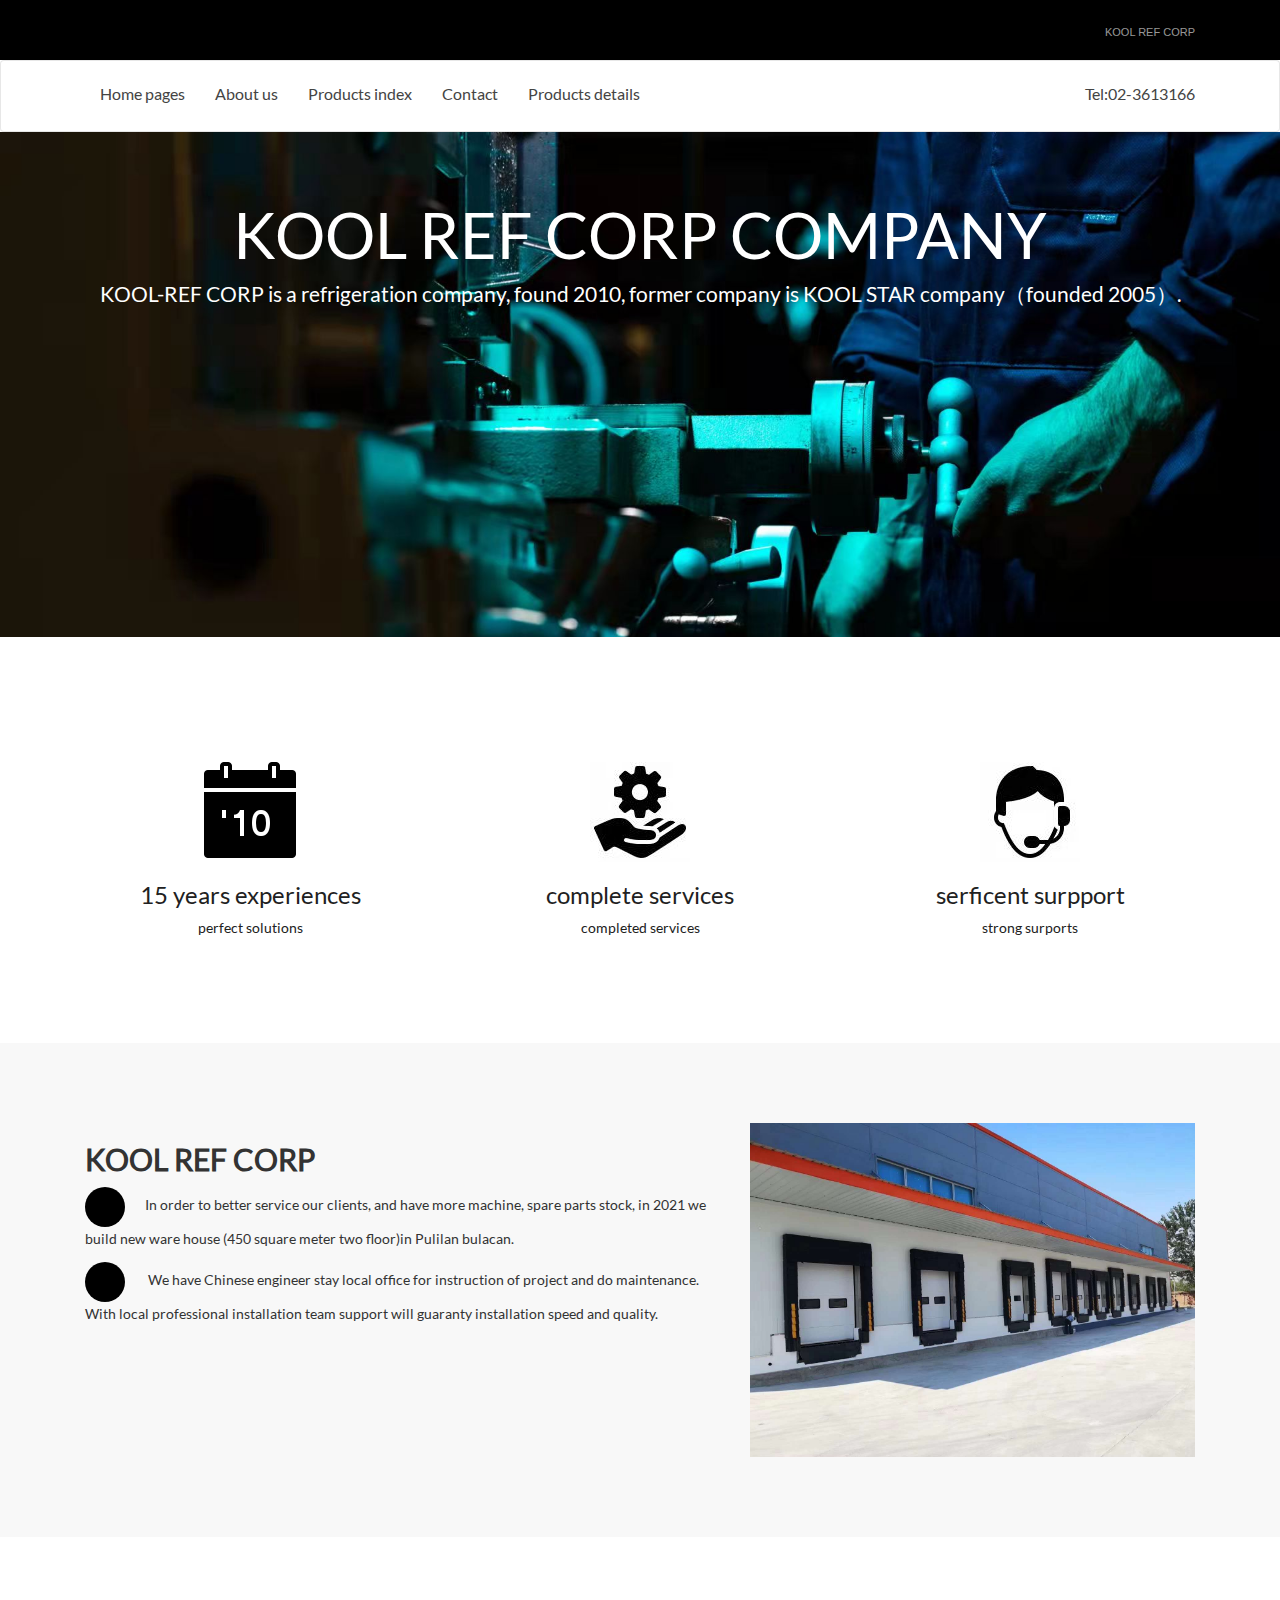
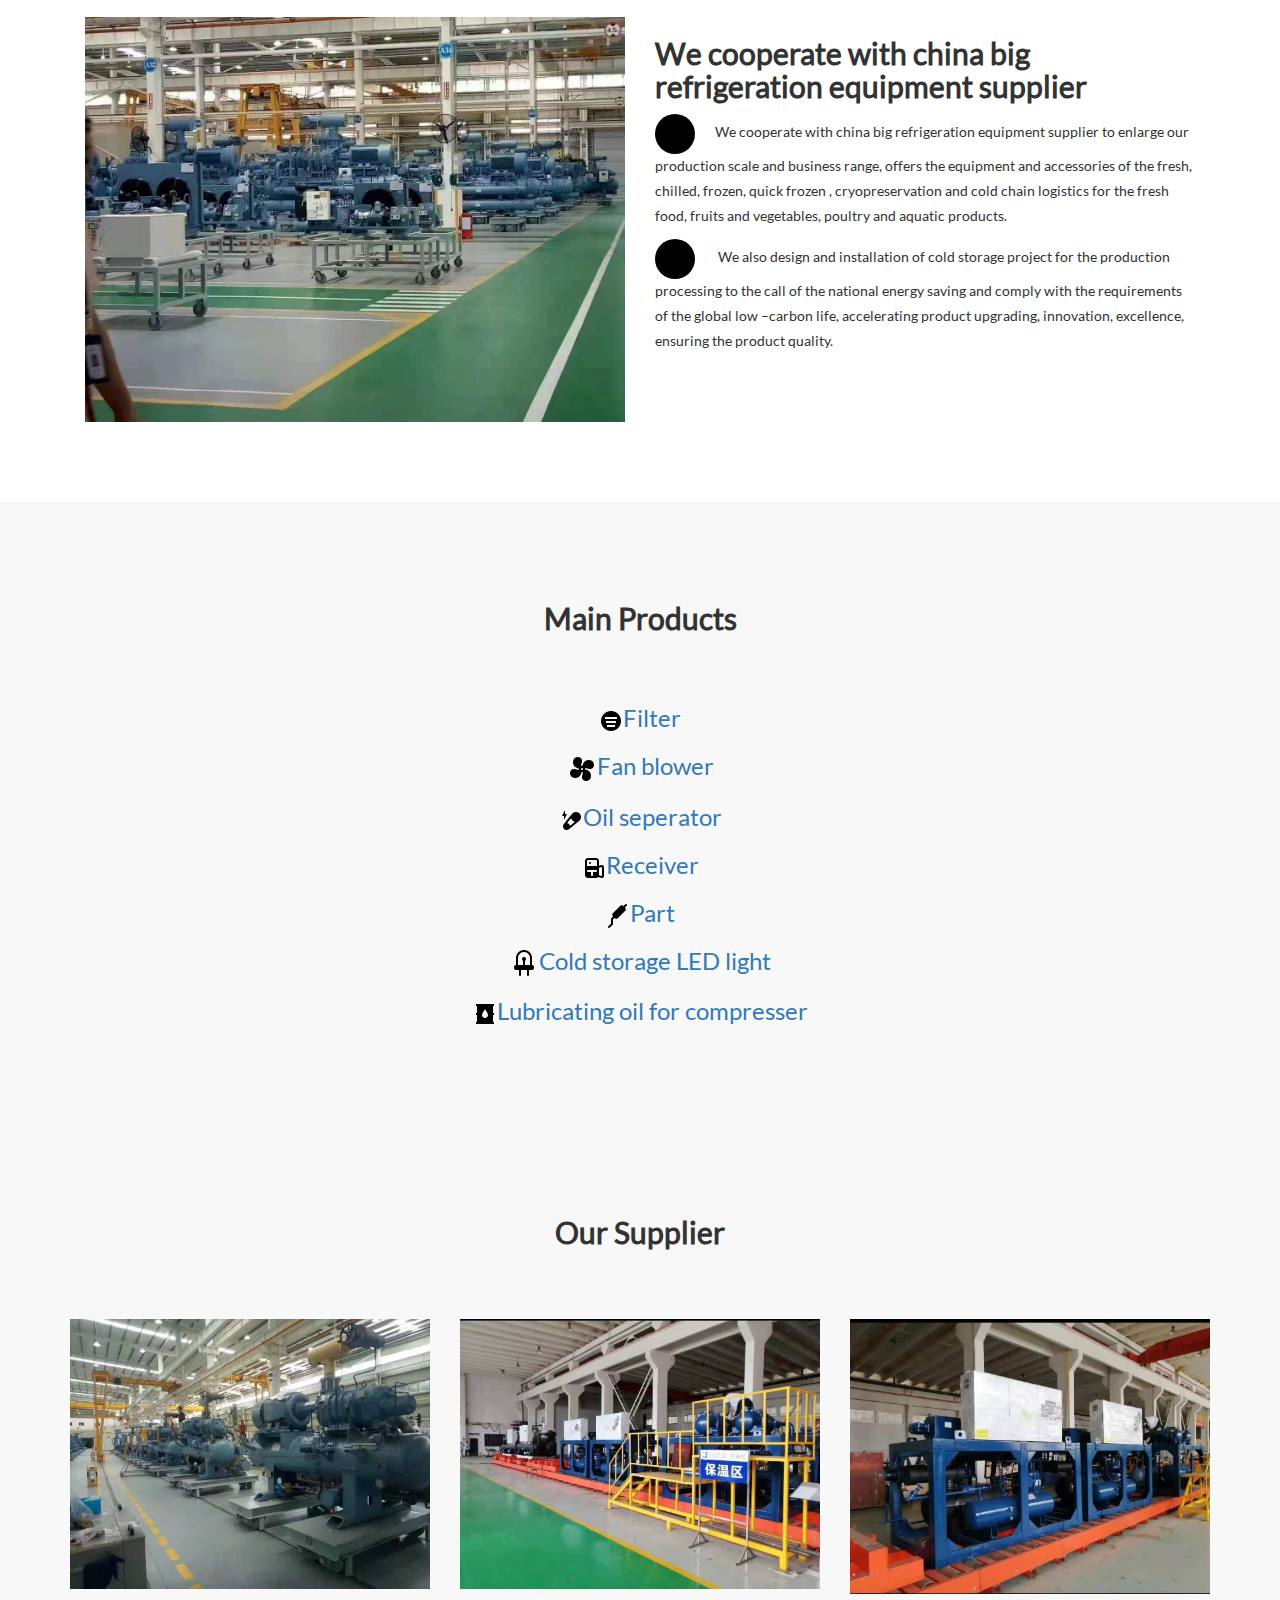
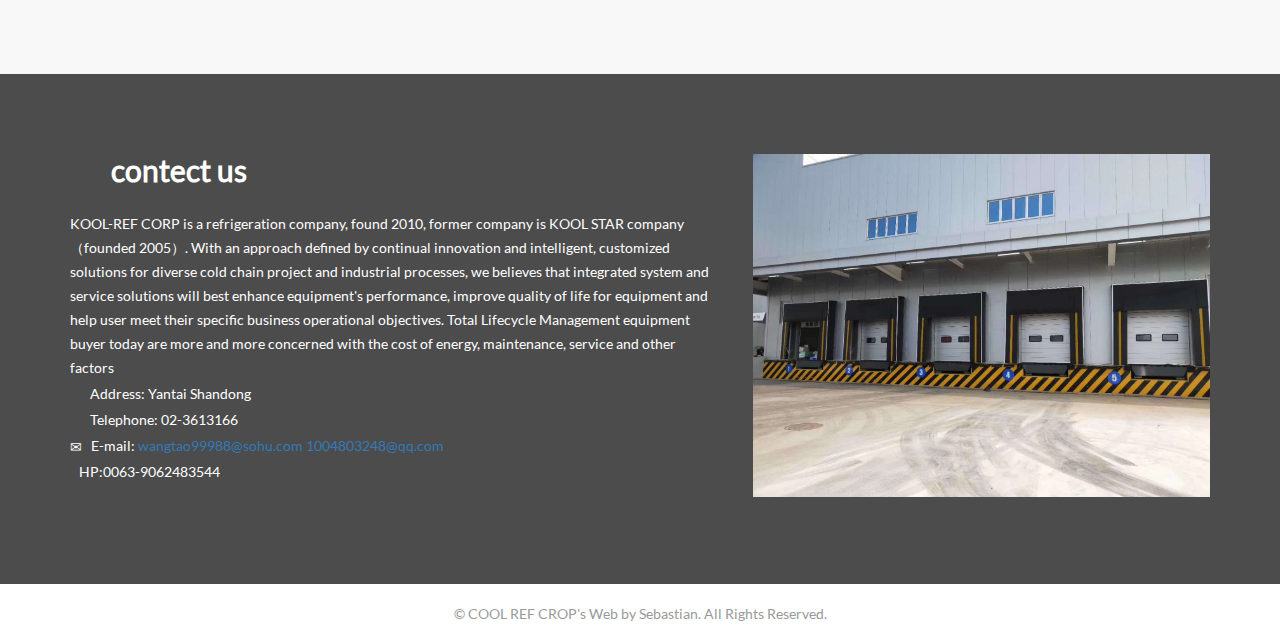
==== index.html @ 2288dbc2 ""202204062127"" ====
<!DOCTYPE html>
<html lang="zh">

<head>
    <title>KOOL REF CORP</title>
    <meta name="keywords" content="KOOL REF CORP" />
    <meta name="description" content="KOOL REF CORP" />
    <meta http-equiv="content-language" content="en">
    <meta http-equiv="Content-Type" content="text/html;charset=UTF-8" />
    <meta name="viewport" content="width=device-width, initial-scale=1">
    <link rel="stylesheet" href="css/bootstrap.min.css" />
    <link rel="stylesheet" href="css/bootstrap-xinqi.css" />
    <link rel="stylesheet" href="css/animate.css" />
    <!-- <link href="css/memenu.css" rel="stylesheet" type="text/css" media="all" /> -->
    <!-- <link href="css/bootstrap.css" rel="stylesheet" type="text/css" media="all" /> -->
    <link href="css/style.css" rel="stylesheet" type="text/css" media="all" />
</head>

<body>
    <!--top-header-->
    <div class="top-header">
        <div class="container">
            <div class="top-header-main">
                <div class="col-md-6 top-header-left">
                    <!-- <div class="drop">
						<div class="box">
							<select tabindex="4" class="dropdown drop">
								<option value="" class="label">Dollar :</option>
								<option value="1">Dollar</option>
								<option value="2">Euro</option>
							</select>
						</div>
						<div class="box1">
							<select tabindex="4" class="dropdown">
								<option value="" class="label">English :</option>
								<option value="1">English</option>
								<option value="2">French</option>
								<option value="3">German</option>
							</select>
						</div>
						<div class="clearfix"></div>
					</div> -->
                </div>
                <div class="col-md-6 top-header-left">
                    <div class="cart box_1">
                        <!-- <a href="checkout.html">
							<div class="total">
								<span class="simpleCart_total"></span>
							</div>
							<img src="images/cart-1.png" alt="" />
						</a> -->
                        <h4><a class="simpleCart_empty">KOOL REF CORP</a></h4>
                        <div class="clearfix"> </div>
                    </div>
                </div>
                <div class="clearfix"></div>
            </div>
        </div>
    </div>
    <!--top-header-->
    <!--导航-->
    <nav class="navbar navbar-default">
        <div class="container">
            <div class="navbar-header">
                <!-- <button class="navbar-toggle" data-toggle="collapse" data-target=".navbar-collapse">
                    <span class="icon-bar"></span>
                    <span class="icon-bar"></span>
                    <span class="icon-bar"></span>
                </button> -->
                <!-- <a href="" class="navbar-brand"><img alt="PC Partner Logo" width="200" height="70"
                        src="images/xqb-logo.png" style="margin-right:20px;"></a> -->
            </div>
            <!--导航-->
            <div class="navbar-collapse collapse">
                <ul class="nav navbar-nav">
                    <li><a href="#home">Home pages</a></li>
                    <li><a href="#html5">About us</a></li>
                    <li><a href="#course">Products index</a></li>
                    <li><a href="#contact">Contact</a></li>
                    <li><a href="products.html">Products details</a></li>
                </ul>
                <ul class="nav navbar-nav navbar-right">
                    <li><a href="javascript:;">Tel:02-3613166</a></li>
                </ul>
            </div>
            <!--导航-->
        </div>
    </nav>
    <!--导航-->

    <!--home-->
    <section id="home">
        <div class="jumbotron banner wow fadeInRight">
            <div class="container">
                <h1>KOOL REF CORP COMPANY</h1>
                <p>
                    KOOL-REF CORP is a refrigeration company, found 2010, former company is KOOL STAR company（founded
                    2005）.
                </p>
            </div>
        </div>
    </section>
    <!--home-->

    <!--bbs-->
    <section id="bbs">
        <div class="container">
            <div class="row wow fadeInUp" data-wow-duration="0.5s">
                <div class="col-md-4">
                    <a href="javascript:;">
                        <img src="images/1icon100.png" class="img-responsive" alt="" />
                        <h3>15 years experiences</h3>
                        <p>perfect solutions</p>
                    </a>
                </div>
                <div class="col-md-4">
                    <a href="javascript:;">
                        <img src="images/2icon100.jpg" class="img-responsive" alt="" />
                        <h3>complete services</h3>
                        <p>completed services</p>
                    </a>
                </div>
                <div class="col-md-4">
                    <a href="javascript:;">
                        <img src="images/3icon100.jpg" class="img-responsive" alt="" />
                        <h3>serficent surpport</h3>
                        <p>strong surports</p>
                    </a>
                </div>
            </div>
        </div>
    </section>
    <!--bbs-->

    <!--html5-->
    <section id="html5">
        <div class="container">
            <div class="col-md-7 wow fadeInLeft">
                <h2>KOOL REF CORP</h2>
                <p><span class="glyphicon glyphicon-grain mai-icon"></span>In order to better service our clients, and
                    have more machine, spare parts stock, in 2021 we build new ware house (450 square meter two floor)in
                    Pulilan bulacan.</p>
                <p><span class="glyphicon glyphicon-grain mai-icon"></span> We have Chinese engineer stay local office
                    for instruction of project and do maintenance. With local professional installation team support
                    will guaranty installation speed and quality.
                </p>
                <!-- <p><span class="glyphicon glyphicon-grain mai-icon"></span>year 2005<br>year2006<br>year 2021</p>
                <p><span
                        class="glyphicon glyphicon-grain mai-icon"></span>2011<br>2012<br>2019
                </p> -->
            </div>
            <div class="col-md-5 wow fadeInRight">
                <img src="images/refrigeration spare parts/refrigeration spare parts/工程图片/roll up door.jpg"
                    class="img-responsive" alt="" />
            </div>
        </div>
    </section>
    <!--html5-->

    <!--bootstrap-->
    <section id="bootstrap">
        <div class="container wow fadeInUp">
            <div class="col-md-6">
                <img src="images/our supplier/a5eb4d71f871e07b12910773c1e0e20.jpg" class="img-responsive" alt="" />
            </div>
            <div class="col-md-6">
                <h2>We cooperate with china big refrigeration equipment supplier</h2>
                <p><span class="glyphicon glyphicon-grain mai-icon"></span>We cooperate with china big refrigeration
                    equipment supplier to enlarge our production scale and business range, offers the equipment and
                    accessories of the fresh, chilled, frozen,
                    quick frozen , cryopreservation and cold chain logistics for the fresh food, fruits and vegetables,
                    poultry and aquatic products.</p>
                <p><span class="glyphicon glyphicon-grain mai-icon"></span> We also design and installation of cold
                    storage project for the production processing to the call of the national energy saving and comply
                    with the requirements of the global low
                    –carbon life, accelerating product upgrading, innovation, excellence, ensuring the product quality.
                </p>
                <!-- <p><span class="glyphicon glyphicon-grain mai-icon"></span>help you<br>plan
                </p>
                <p><span class="glyphicon glyphicon-grain mai-icon"></span>help you 2<br>build
                </p> -->
            </div>
        </div>
    </section>
    <!--bootstrap-->

    <!--Our spulier-->
    <section id="ourspulier">
        
    </section>
    <!--Our spulier-->
    <!--course-->
    <section id="course">
        <div class="container">
            <div class="row wow fadeIn" data-wow-delay="0.6s">
                <div class="col-md-12">
                    <h2>Main Products</h2>
                </div>
                <!-- <div class="col-md-3">
                    <div class="course">
                        <img class="case-img" src="images/case11.jpg" data-src="images/case1-xcxcode.jpg" class="img-responsive" alt="engineer" title="engineer" />
                    </div>
                </div>
                <div class="col-md-3">
                    <div class="course">
                        <img class="case-img" src="images/case12.jpg" data-src="images/case14-xcxcode.jpg" class="img-responsive" alt="企业云端解決方案" title="企业云端解決方案" />
                    </div>
                </div>
                <div class="col-md-3">
                    <div class="course">
                        <img class="case-img" src="images/case13.jpg" data-src="images/case16-xcxcode.jpg                <h3><span class="glyphicon glyphicon-grain mai-icon"></span>Filter</h3>
" class="img-responsive" alt="企业云端解決方案2" title="企业云端解決方案2" />
                    </div>
                </div>
                <div class="col-md-3">
                    <div class="course">
                        <img class="case-img" src="images/case114.png" data-src="images/case17-xcxcode.jpg" class="img-responsive" alt="物联网 （IoT）" title="物联网 （IoT）" />
                    </div>
                </div>
            </div> -->
                <!-- <div class="navbar-collapse collapse"> -->
                <!-- <section class="nav navbar-nav"> -->
                <h3><img src="images/iconp1.png"class="img" alt=""/><a href="fliter.html">Filter</a></h3>
                <h3><img src="images/iconp2.png"class="img" alt=""/><a href="fan.html">Fan blower</a></h3>
                <h3><img src="images/iconp3.png"class="img" alt=""/><a href="oil-seperator.html">Oil seperator</a></h3>
                <h3><img src="images/iconp4.png"class="img" alt=""/><a href="receiver.html">Receiver</a></h3>
                <h3><img src="images/iconp5.png"class="img" alt=""/><a href="parts.html">Part</a></h3>
                <h3><img src="images/iconp6.png"class="img" alt=""/><a href="LED.html">Cold storage LED light</a></h3>
                <h3><img src="images/iconp7.png"class="img" alt=""/></span><a href="oil.html">Lubricating oil for compresser</a></h3>
                <!-- </section> -->
                <!-- </div> -->
                <!--导航-->
            </div>
    </section>
    <!--course-->
     <!--bbs2 sup-->
    <section id="course">
        <div class="container">
            <div class="row wow fadeInUp" data-wow-duration="0.5s">
                 <div class="col-md-12">
                    <h2>Our Supplier</h2>
                </div>
                <div class="col-md-4">
                    <a href="javascript:;">
                        <img src="images/refrigeration spare parts/refrigeration spare parts/our supplier/08b130e5ea207d783c3f012fd4f795f.jpg" class="img-responsive" alt="" />
                        <!-- <h3>15 years experiences</h3>
                        <p>perfect solutions</p> -->
                    </a>
                </div>
                <div class="col-md-4">
                    <a href="javascript:;">
                        <img src="images/refrigeration spare parts/refrigeration spare parts/our supplier/de3504359f0ffc315e4cda3624643a8.jpg" class="img-responsive" alt="" />
                        <!-- <h3>complete services</h3>
                        <p>completed services</p> -->
                    </a>
                </div>
                <div class="col-md-4">
                    <a href="javascript:;">
                        <img src="images/refrigeration spare parts/refrigeration spare parts/our supplier/ad2248188580c0afb2e2816326dd3bf.jpg" class="img-responsive" alt="" />
                        <!-- <h3>serficent surpport</h3>
                        <p>strong surports</p> -->
                    </a>
                </div>
            </div>
        </div>
    </section>
    <!--bbs2 sup-->

    <!--contact-->
    <section id="contact">
        <div class="lvjing">
            <div class="container">
                <div class="row">
                    <div class="col-md-7 wow fadeInLeft animated">
                        <h2>
                            <span class="glyphicon glyphicon-send"></span> &nbsp; contect us
                        </h2>
                        <p>
                            KOOL-REF CORP is a refrigeration company, found 2010, former company is KOOL STAR
                            company（founded 2005）. With an approach defined by continual innovation and intelligent,
                            customized solutions for diverse cold chain project and industrial processes, we
                            believes that integrated system and service solutions will best enhance equipment's
                            performance, improve quality of life for equipment and help user meet their specific
                            business operational objectives. Total Lifecycle Management
                            equipment buyer today are more and more concerned with the cost of energy, maintenance,
                            service and other factors </p>
                        <address>
                            <p>
                                <span class="glyphicon glyphicon-map-marker"></span>
                                &nbsp;
                                Address: Yantai Shandong
                            </p>
                            <p>
                                <span class="glyphicon glyphicon-earphone"></span>
                                &nbsp;
                                Telephone: 02-3613166
                            </p>
                            <p>
                                <span class="glyphicon glyphicon-envelope"></span>
                                &nbsp;
                                E-mail: <a href="wangtao99988@sohu.com"
                                    target="wangtao99988@sohu.com">wangtao99988@sohu.com</a>
                                <a href="1004803248@qq.com" target="1004803248@qq.com">1004803248@qq.com</a>
                            </p>
                            <p>
                                <span class="glyphicon HP"></span>
                                &nbsp;
                                HP:0063-9062483544
                            </p>
                        </address>
                    </div>
                    <div class="col-md-5 wow fadeInRight animated">
                        <img align="right" src="images/refrigeration spare parts/refrigeration spare parts/工程图片/3.jpg"
                            class="img-responsive" alt="Contactus" />
                    </div>
                </div>
            </div>
        </div>
    </section>
    <!--contact-->

    <!--footer-->
    <footer>
        <div class="container">
            <div class="row">
                <div class="col-md-12">
                    &copy;&nbsp;COOL REF CROP's Web by Sebastian. All Rights Reserved.
                </div>
            </div>
        </div>
    </footer>
    <!--footer-->

    <script src="js/jquery.min.js"></script>
    <script src="js/bootstrap.min.js"></script>
    <!--<script src="js/jquery.singlePageNav.min.js"></script>-->
    <script src="js/wow.min.js"></script>
    <script>
        $(function () {
            /*导航跳转效果插件*/
            /*$('.nav').singlePageNav({
                offset:70
            });*/
            /*小屏幕导航点击关闭菜单*/
            /*$('.navbar-collapse a').click(function(){
                $('.navbar-collapse').collapse('hide');
            });*/
            new WOW().init();

            //鼠标滑过图片切换
            /* var oldImageUrl = '';
            $('.case-img').hover(function(){
                oldImageUrl = $(this).attr('src');
                $(this).attr('src', $(this).attr('data-src')).fadeIn();
            },
            function(){
                $(this).attr('src', oldImageUrl).fadeIn();
            }); */
        });
    </script>

    <!-- <script type="text/javascript" src="http://hq.sinajs.cn/list=hk01263" charset="gb2312"></script> -->
    <!-- <script type="text/javascript">
        function formatNum(num, n) {
            //参数说明：num 要格式化的数字 n 保留小数位
            num = String(num.toFixed(n));
            var re = /(-?\d+)(\d{3})/;
            while (re.test(num)) num = num.replace(re, "$1,$2")
            return num;
        }

        var elements = hq_str_hk01263.split(",");
        var today_open = elements[2];
        var today_new = elements[6];

        if (elements[2] == "0.000") {
            today_open = "--";
        }

        var change = formatNum(today_new - elements[3], 3);
        var change_p = formatNum(change / elements[3] * 100, 3);

        $("#shijia").html(" 市價:" + today_new);
/* document.write("股票英文："+elements[0]+"<br/>");
    </script> -->
</body>

</html>
---- css/memenu.css ----
.memenu {
    margin: 5px 0 0 0;
    padding: 0;
    width: 100%;
    list-style: none;
    display: inline-block;
    position: relative;
    font-size: 15px;
}
.memenu li{
	display:inline-block;
}
.memenu>li>a {
    float: left;
    padding-right: 45px;
    color: #000;
    font-size: 16px;
    text-decoration: none;
    transition: color .4s ease-in-out;
    -moz-transition: color .4s ease-in-out;
    -webkit-transition: color .4s ease-in-out;
    -o-transition: color .4s ease-in-out;
}
.memenu>li>.mepanel {
	position: absolute;
	display: none;
	background: #fff;
	width: 80%;
	top: 47px;
	left:0%;
	z-index: 99;
	padding: 20px 30px 20px;
	border: solid 1px #ccc;
	-webkit-box-sizing: border-box;
	-moz-box-sizing: border-box;
	box-sizing: border-box;
}
.me-one ul{
	padding:0;
}
.me-one ul li {
	list-style: none;
	margin: 0 0 7px 0;
	text-align: left !important;
	display: block;
}
.me-one ul li a {
    color: #999;
    font-size: 13px;
}
.me-one ul li a:hover{
	text-decoration:none;
	color:#73B6E1;
}
.me-one h4 {
    color: #73B6E1;
    font-size: 1.1em;
    text-align: left;
}
.memenu .mepanel ul{
	margin:0;
	padding:0;
}
.memenu .mepanel img{
	width:100%;border:solid 1px #dedede;
	cursor:pointer;-webkit-transition:border .3s linear;
	-moz-transition:border .3s linear;-o-transition:border .3s linear;transition:border .3s linear}.memenu .mepanel img:hover{border:solid 1px #777}.memenu form.contact input,.memenu form.contact textarea{font-family:Calibri,Arial;font-size:16px;color:#444;outline:0}
.mepanel .row{
	width:100%;
	margin-top:15px;
}
.mepanel .row:first-child{
	margin-top:0;
}
.mepanel .row:before,.mepanel .row:after{
	display:table;
	content:"";
	line-height:0;
}
.mepanel .row:after{
	clear:both
}
.mepanel .row .col1,.mepanel .row .col2,.mepanel .row .col3,.mepanel .row .col4,.mepanel .row .col5,.mepanel .row .col6{display:block;width:100%;min-height:20px;float:left;margin-left:2.127659574468085%;-webkit-box-sizing:border-box;-moz-box-sizing:border-box;box-sizing:border-box}
.mepanel .row [class*="col"]:first-child{margin-left:0}
.mepanel .row .col1 {
	width: 31.91%;
}
.mepanel .row .col2{
	width:31.914893617021278%;
}
.mepanel .row .col3{
	width:48.93617021276595%;
}
.mepanel .row .col4{
	width:65.95744680851064%;
}
.mepanel .row .col5{
	width:82.97872340425532%;
}
.mepanel .row .col6{
	width:100%
}
.memenu>li.showhide{
	display:none;
	width:100%;
	height:50px;
	cursor:pointer;
	color:#555;
	border-bottom:solid 1px rgba(0,0,0,0.1);
	background:#eee;
	background:url(data:image/svg+xml;
	base64,PD94bWwgdmVyc2lvbj0iMS4wIiA/[base64]);background:-moz-linear-gradient(top,#eee 0,#dbdbdb 100%);background:-webkit-gradient(linear,left top,left bottom,color-stop(0%,#eee),color-stop(100%,#dbdbdb));background:-webkit-linear-gradient(top,#eee 0,#dbdbdb 100%);
	background:-o-linear-gradient(top,#eee 0,#dbdbdb 100%);
	background:-ms-linear-gradient(top,#eee 0,#dbdbdb 100%);
	background:linear-gradient(to bottom,#eee 0,#dbdbdb 100%);
	filter:progid:DXImageTransform.Microsoft.gradient(startColorstr='#eeeeee',endColorstr='#dbdbdb',GradientType=0)
}
.memenu>li.showhide span.title{
	margin:15px 0 0 25px;
	float:left;
}.memenu>li.showhide span.icon1:after{
	position:absolute;
	content:"";
	right:25px;
	top:15px;
	height:3px;
	width:25px;
	font-size:50px;
	border-top:3px solid #fff;
	border-bottom:3px solid #fff;
	z-index:1;
}
.memenu>li.showhide span.icon2:after{
	position:absolute;
	content:"";
	right:25px;
	top:27px;
	height:3px;
	width:25px;
	font-size:50px;
	border-top:3px solid #fff;
	border-bottom:3px solid #fff;
	z-index:1;
}	
.skyblue li>a,.skyblue>li.showhide span{
	color:#000;
}
.skyblue>li:hover>a,.skyblue>li.active>a,.skyblue .dropdown li:hover>a{
	color:#73B6E1;
}.
skyblue .mepanel img:hover,.skyblue form.contact input[type="text"]:focus,.skyblue form.contact textarea:focus{
	border:solid 1px #0194be;
}
.skyblue form.contact input[type="submit"]{
	background:#0194be;
}
@media(max-width:768px){
	.memenu>li{display:block;width:100%;box-sizing:border-box;-moz-box-sizing:border-box;-webkit-box-sizing:border-box}
	.memenu>li:hover,.memenu>li.active{border-top:0}
	.memenu>li>a{padding:15px 25px}
	.memenu>li:hover>a,.memenu>li.active>a{padding:15px 25px}
	.memenu a{width:100%;box-sizing:border-box;-moz-box-sizing:border-box;-webkit-box-sizing:border-box}
	.memenu .dropdown,.memenu .dropdown li .dropdown{width:100%;display:none;left:0;border-left:0;position:static;border:0;box-sizing:border-box;-moz-box-sizing:border-box;-webkit-box-sizing:border-box}
	.memenu .dropdown li{background:#fff!important;border:0}
	.memenu .dropdown>li>a{padding-left:40px!important}
	.memenu>li>.mepanel {
		position: static;
		margin-top: 50px;
		border: none;
		width: 100%;
		}
	.me-one ul li {
		text-align: left !important;
	}
	.memenu>li.showhide {
		height: 45px;
	}
	.mepanel .row{
		margin:0;
	}
	.mepanel .row [class*="col"]{float:none;display:block;width:100%;margin-left:0;margin-top:15px;-webkit-box-sizing:border-box;-moz-box-sizing:border-box;box-sizing:border-box}
	.mepanel .row:first-child [class*="col"]:first-child{margin-top:0}
	.mepanel .row{margin-top:0}.black{background:#222}
	}
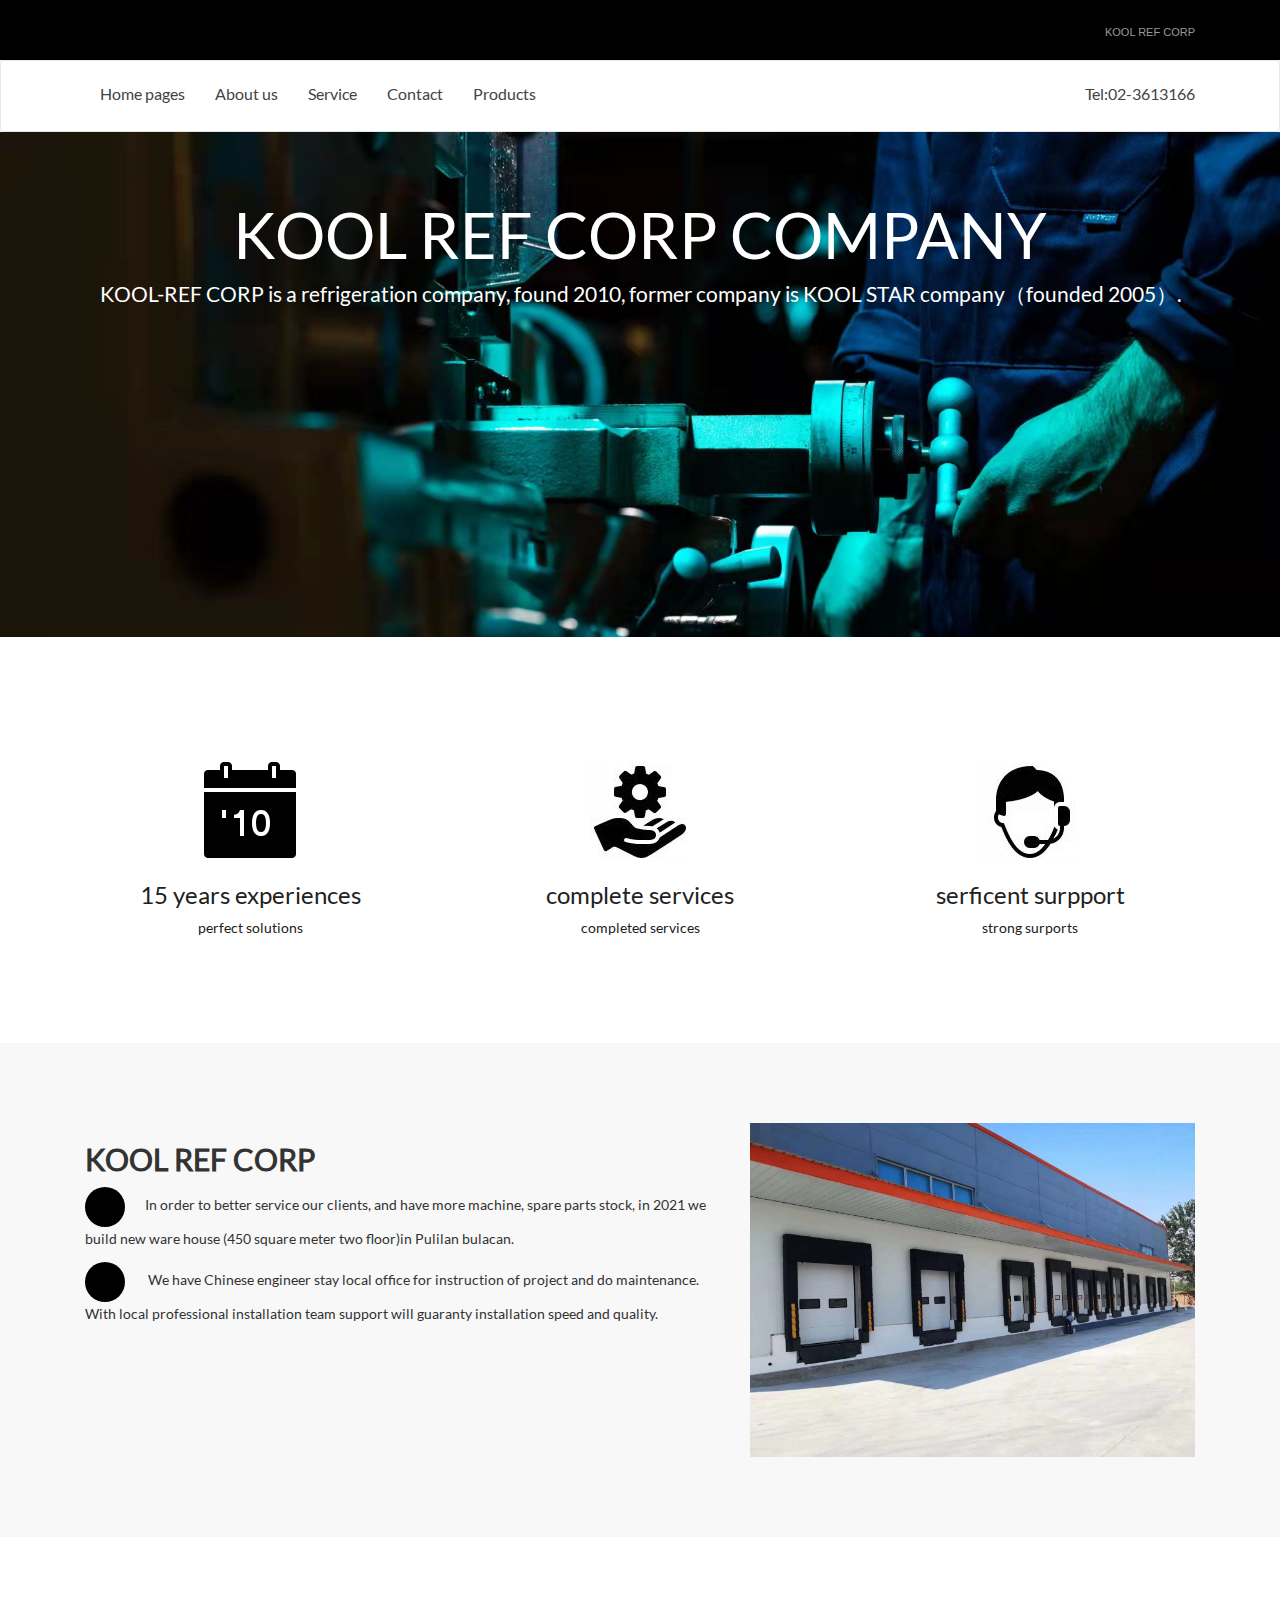
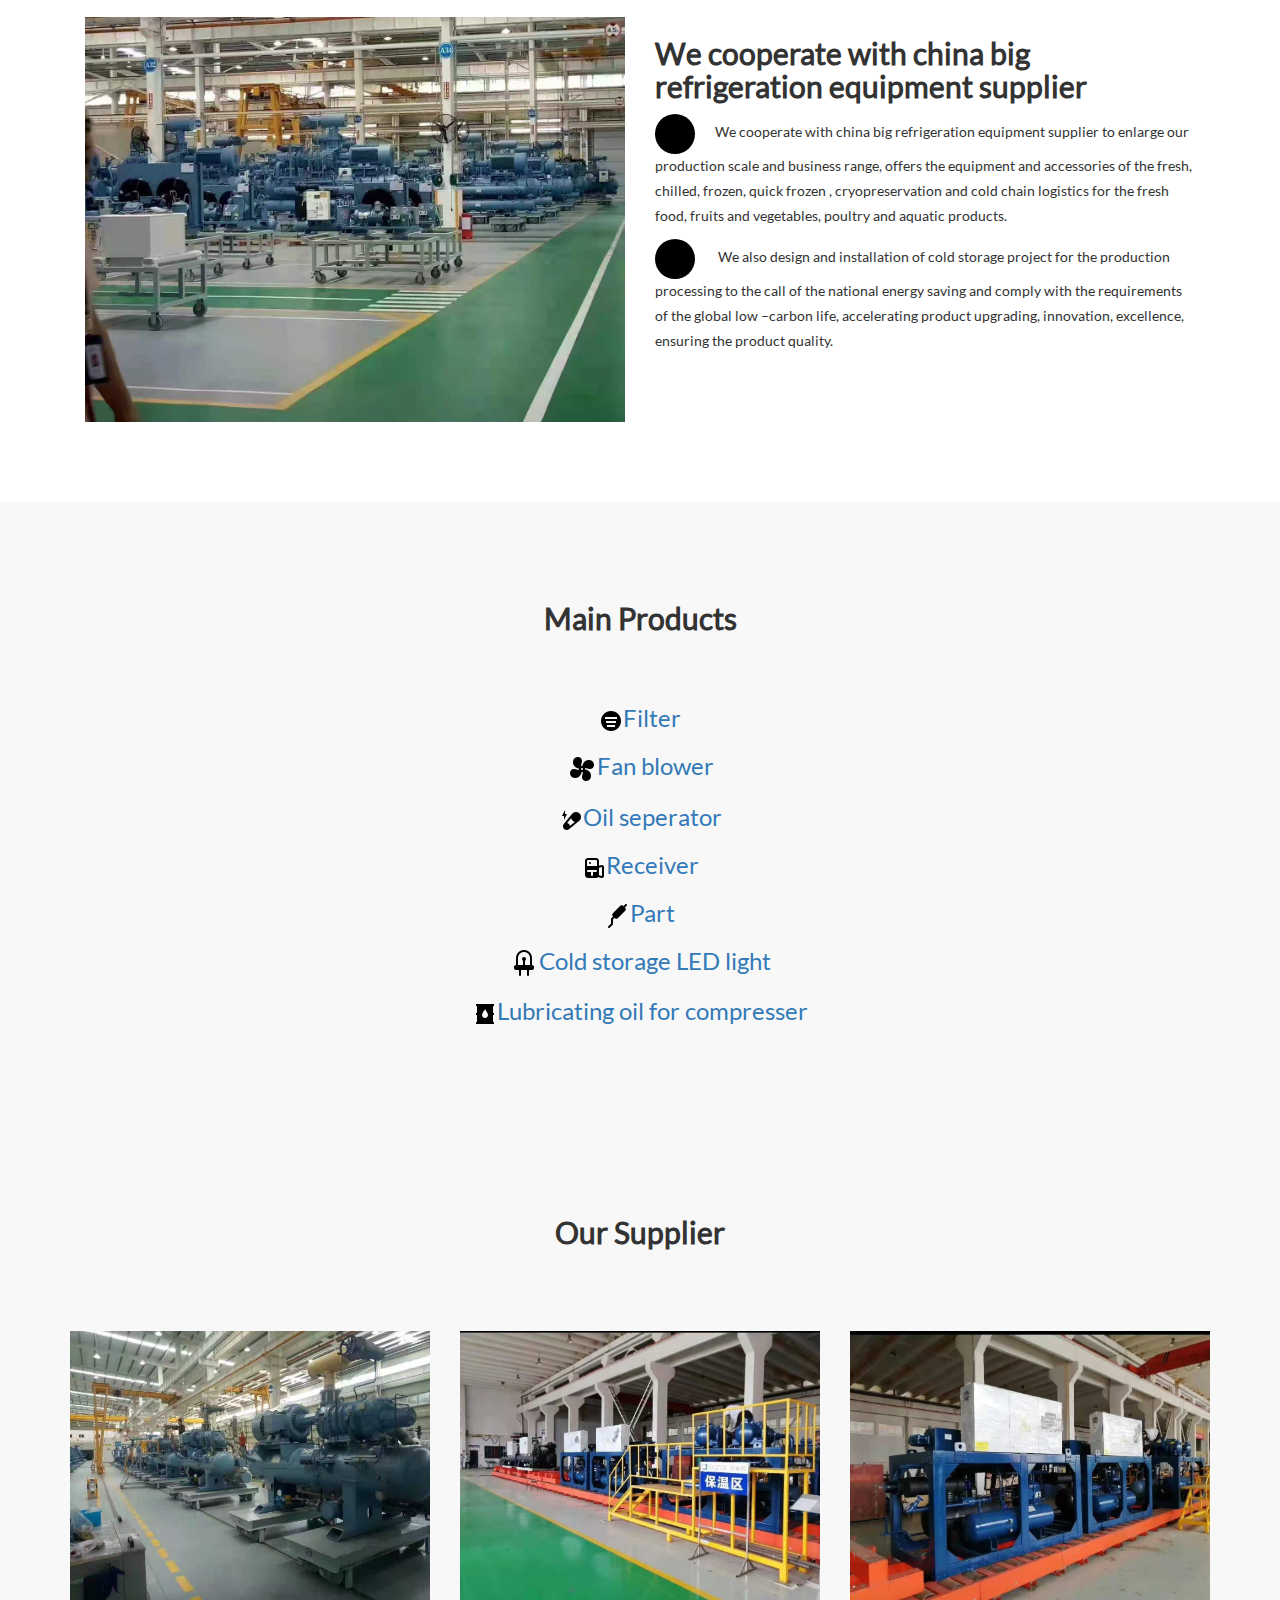
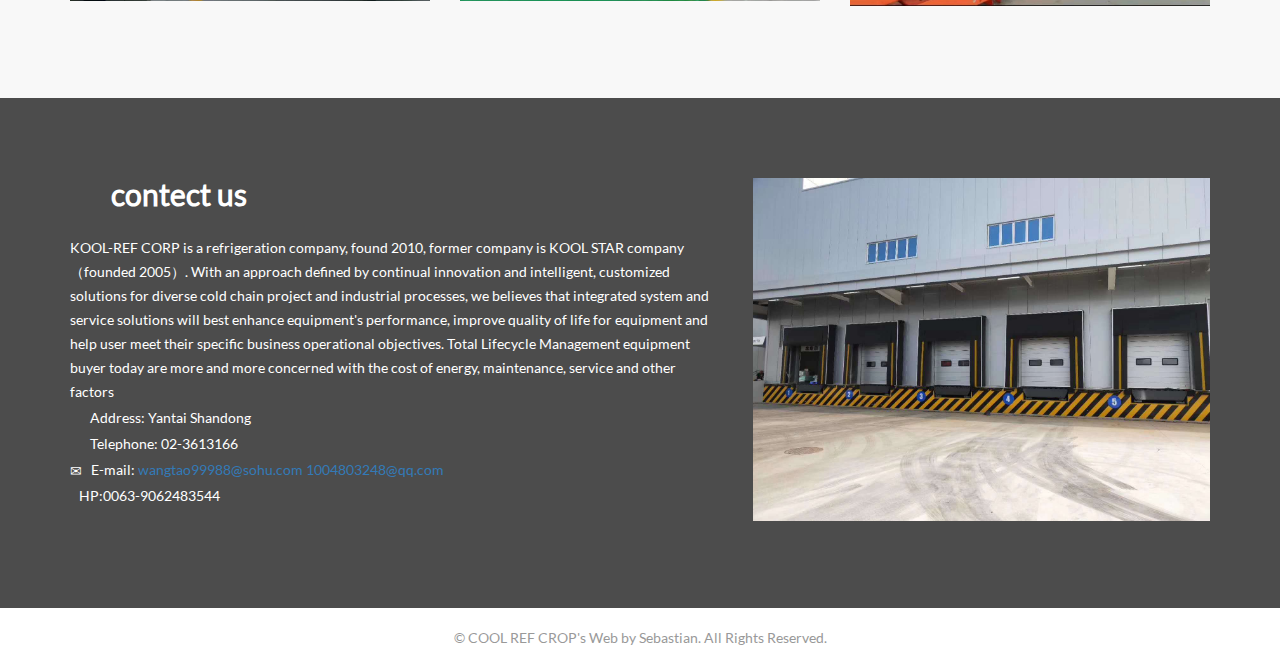
==== commit 16b63e19: ""202204131435" ====
--- a/index.html
+++ b/index.html
@@ -75,9 +75,9 @@
                 <ul class="nav navbar-nav">
                     <li><a href="#home">Home pages</a></li>
                     <li><a href="#html5">About us</a></li>
-                    <li><a href="#course">Products index</a></li>
+                    <li><a href="#course">Service</a></li>
                     <li><a href="#contact">Contact</a></li>
-                    <li><a href="products.html">Products details</a></li>
+                    <li><a href="products.html">Products</a></li>
                 </ul>
                 <ul class="nav navbar-nav navbar-right">
                     <li><a href="javascript:;">Tel:02-3613166</a></li>
@@ -241,21 +241,21 @@
                     <h2>Our Supplier</h2>
                 </div>
                 <div class="col-md-4">
-                    <a href="javascript:;">
+                    <a href="supplier.html" class="mask" title="a">
                         <img src="images/refrigeration spare parts/refrigeration spare parts/our supplier/08b130e5ea207d783c3f012fd4f795f.jpg" class="img-responsive" alt="" />
                         <!-- <h3>15 years experiences</h3>
                         <p>perfect solutions</p> -->
                     </a>
                 </div>
                 <div class="col-md-4">
-                    <a href="javascript:;">
+                    <a href="supplier.html" class="mask" title="b">
                         <img src="images/refrigeration spare parts/refrigeration spare parts/our supplier/de3504359f0ffc315e4cda3624643a8.jpg" class="img-responsive" alt="" />
                         <!-- <h3>complete services</h3>
                         <p>completed services</p> -->
                     </a>
                 </div>
                 <div class="col-md-4">
-                    <a href="javascript:;">
+                    <a href="supplier.html" class="mask" title="c">
                         <img src="images/refrigeration spare parts/refrigeration spare parts/our supplier/ad2248188580c0afb2e2816326dd3bf.jpg" class="img-responsive" alt="" />
                         <!-- <h3>serficent surpport</h3>
                         <p>strong surports</p> -->
--- a/css/style.css
+++ b/css/style.css
@@ -388,6 +388,63 @@
 	-o-background-size:cover;
 	-ms-background-size:cover;
 }
+.bannera{
+	background:url("../images/refrigeration spare parts/refrigeration spare parts/our supplier/08b130e5ea207d783c3f012fd4f795f.jpg") no-repeat;
+	min-height:600px;
+	background-size:cover;
+	-webkit-background-size:cover;
+	-moz-background-size:cover;
+	-o-background-size:cover;
+	-ms-background-size:cover;
+}
+.bannera1{
+	background:url("../images/refrigeration spare parts/refrigeration spare parts/our supplier/08b130e5ea207d783c3f012fd4f795f.jpgimages/homepagehead.jpg") no-repeat;
+	min-height:600px;
+	background-size:cover;
+	-webkit-background-size:cover;
+	-moz-background-size:cover;
+	-o-background-size:cover;
+	-ms-background-size:cover;
+}
+.bannera2{
+	background:url("../images/refrigeration spare parts/refrigeration spare parts/our supplier/08b130e5ea207d783c3f012fd4f795f.jpgimages/homepagehead.jpg") no-repeat;
+	min-height:600px;
+	background-size:cover;
+	-webkit-background-size:cover;
+	-moz-background-size:cover;
+	-o-background-size:cover;
+	-ms-background-size:cover;
+}
+
+.bannerb{
+	background:url("../images/refrigeration spare parts/refrigeration spare parts/our supplier/a5eb4d71f871e07b12910773c1e0e20.jpg") no-repeat;
+	min-height:600px;
+	background-size:cover;
+	-webkit-background-size:cover;
+	-moz-background-size:cover;
+	-o-background-size:cover;
+	-ms-background-size:cover;
+}
+.bannerb1{
+	background:url("../images/refrigeration spare parts/refrigeration spare parts/our supplier/a5eb4d71f871e07b12910773c1e0e20.jpg") no-repeat;
+	min-height:600px;
+	background-size:cover;
+	-webkit-background-size:cover;
+	-moz-background-size:cover;
+	-o-background-size:cover;
+	-ms-background-size:cover;
+}
+.bannerb2{
+	background:url("../images/refrigeration spare parts/refrigeration spare parts/our supplier/a5eb4d71f871e07b12910773c1e0e20.jpg") no-repeat;
+	min-height:600px;
+	background-size:cover;
+	-webkit-background-size:cover;
+	-moz-background-size:cover;
+	-o-background-size:cover;
+	-ms-background-size:cover;
+}
+
+
 /*------------------ Slider Part starts Here----------*/
 .callbacks_container {
   position: relative;
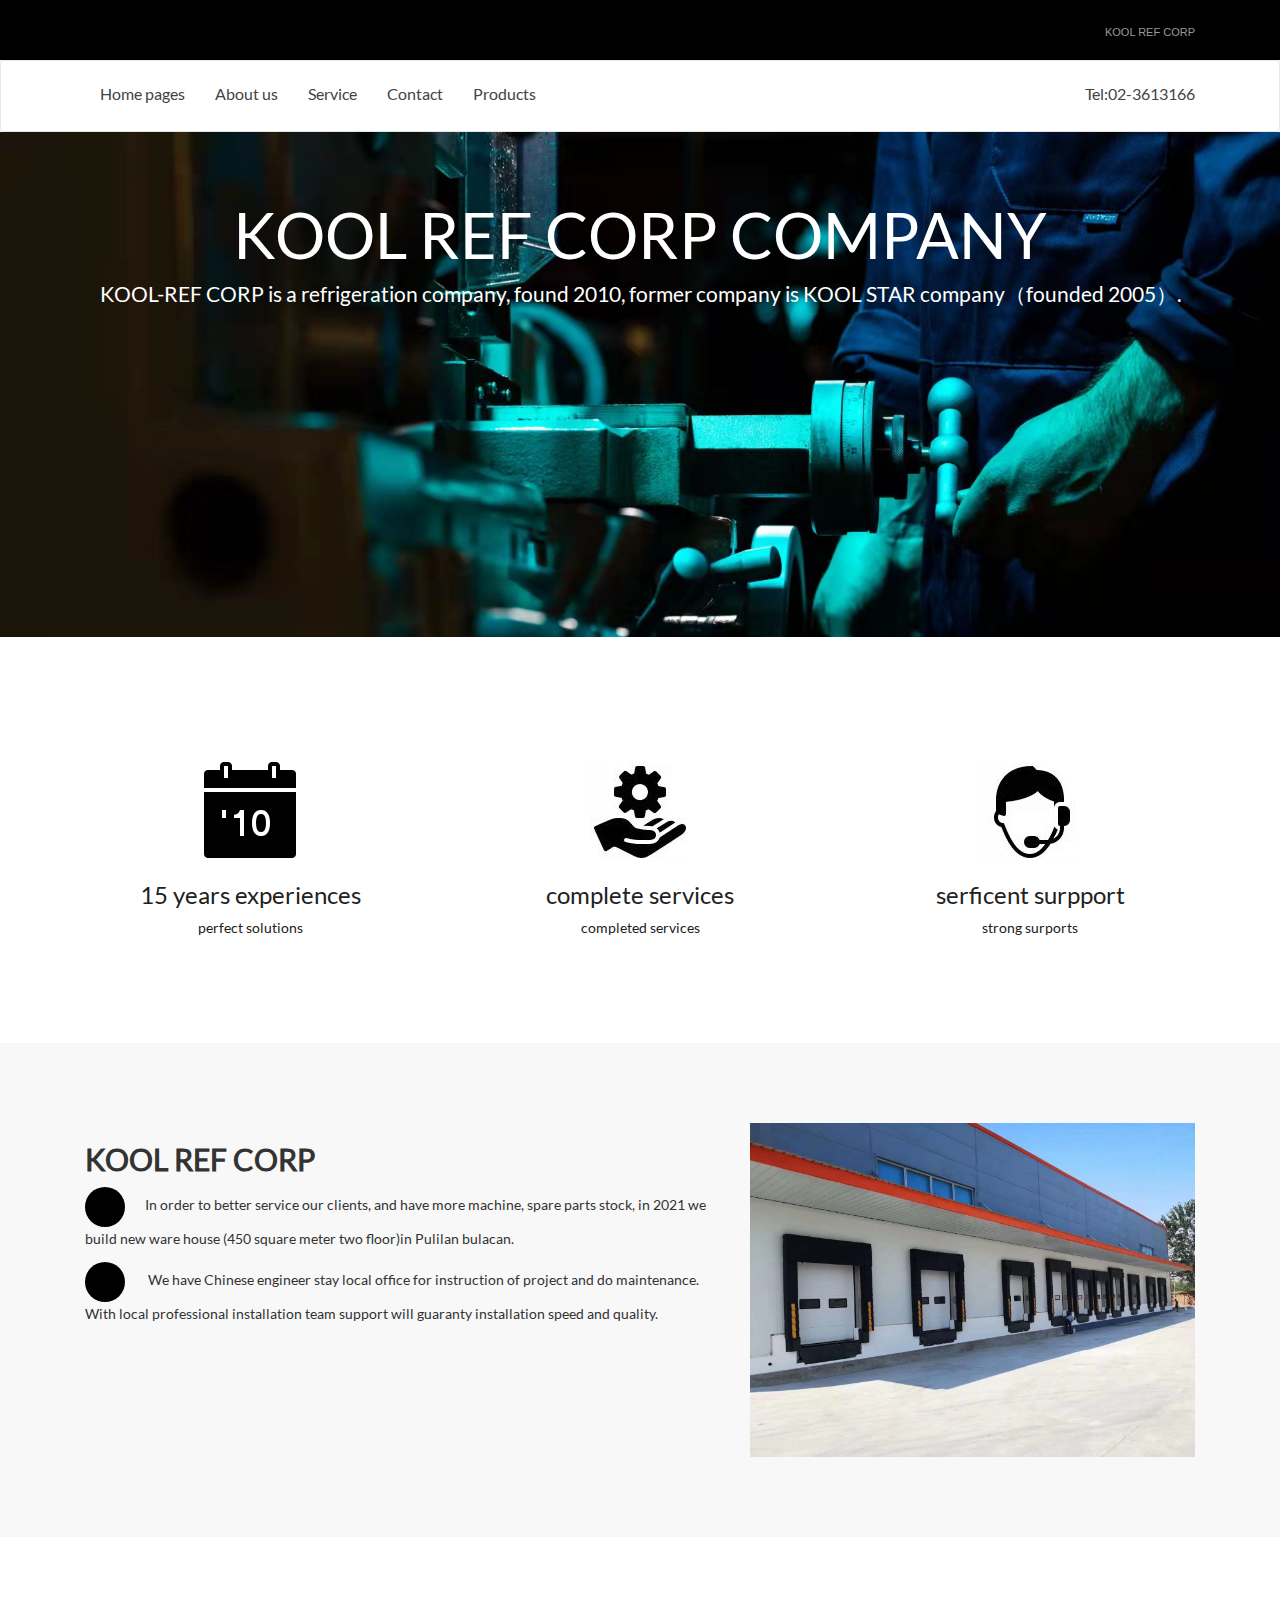
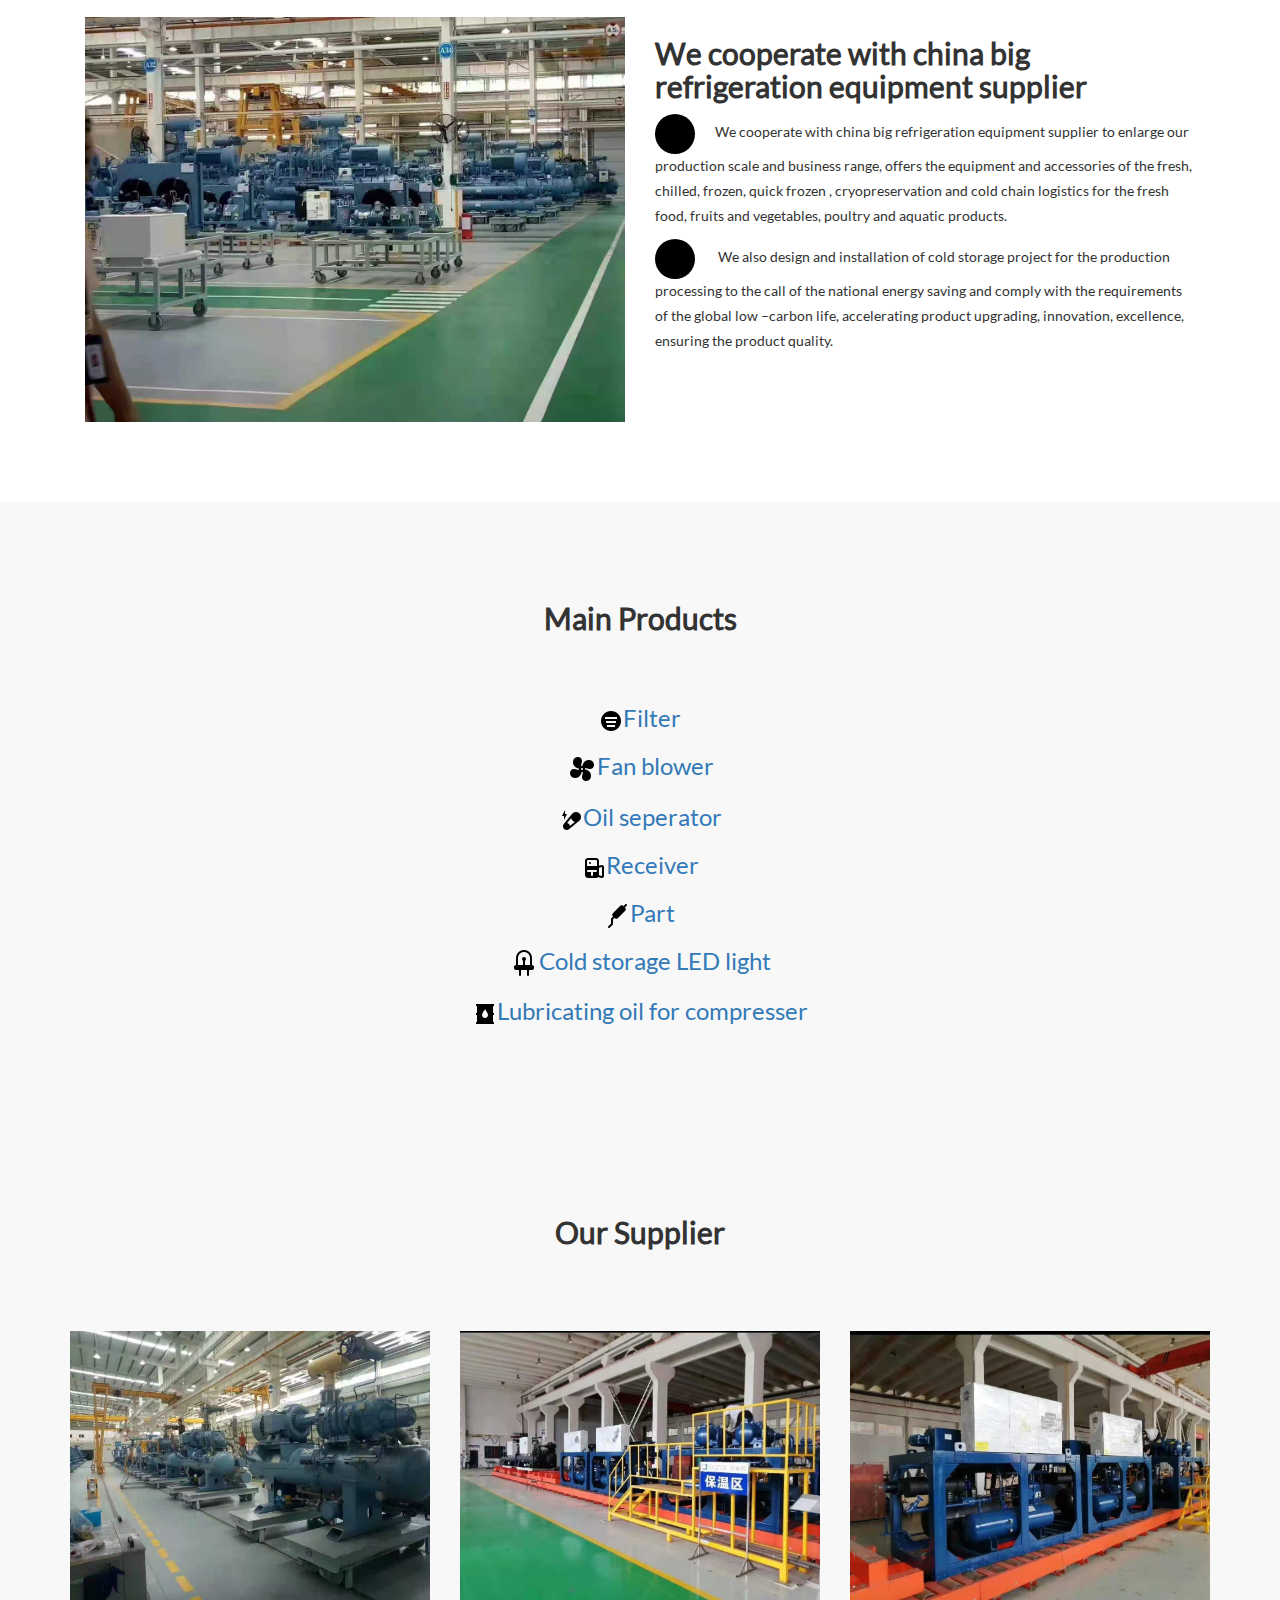
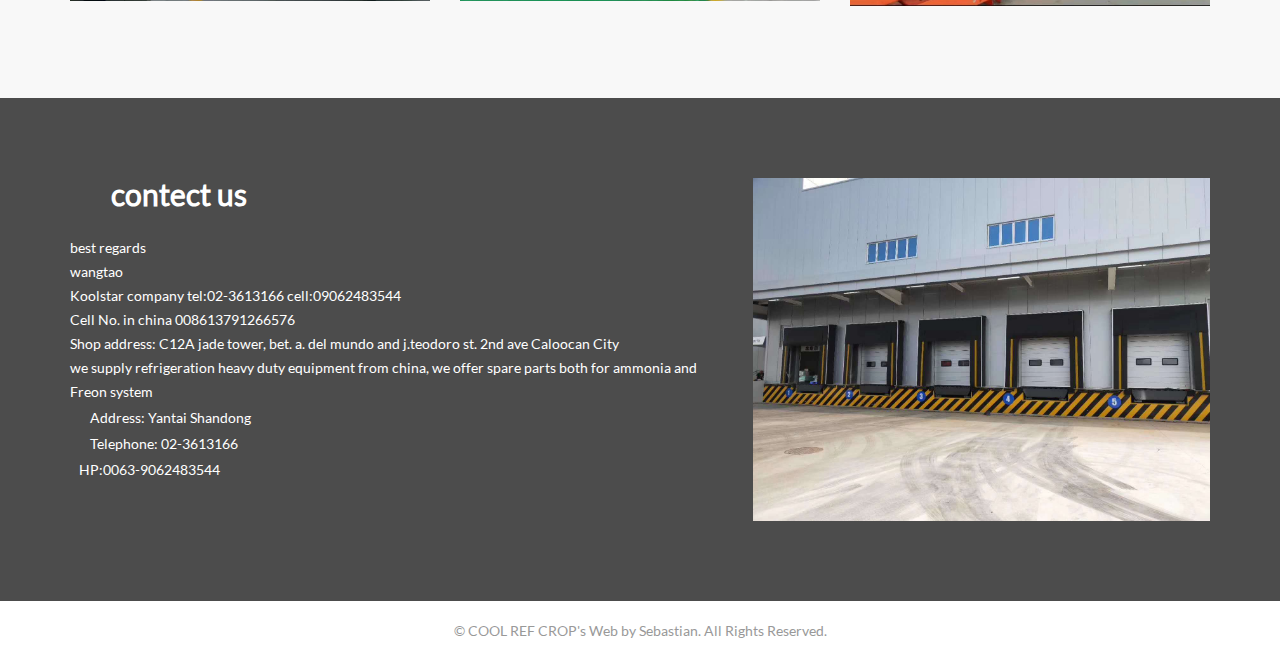
==== commit cc783e56: ""202204251017"" ====
--- a/index.html
+++ b/index.html
@@ -77,7 +77,7 @@
                     <li><a href="#html5">About us</a></li>
                     <li><a href="#course">Service</a></li>
                     <li><a href="#contact">Contact</a></li>
-                    <li><a href="products.html">Products</a></li>
+                    <li><a href="fliter.html">Products</a></li>
                 </ul>
                 <ul class="nav navbar-nav navbar-right">
                     <li><a href="javascript:;">Tel:02-3613166</a></li>
@@ -276,14 +276,18 @@
                             <span class="glyphicon glyphicon-send"></span> &nbsp; contect us
                         </h2>
                         <p>
-                            KOOL-REF CORP is a refrigeration company, found 2010, former company is KOOL STAR
-                            company（founded 2005）. With an approach defined by continual innovation and intelligent,
-                            customized solutions for diverse cold chain project and industrial processes, we
-                            believes that integrated system and service solutions will best enhance equipment's
-                            performance, improve quality of life for equipment and help user meet their specific
-                            business operational objectives. Total Lifecycle Management
-                            equipment buyer today are more and more concerned with the cost of energy, maintenance,
-                            service and other factors </p>
+                            best regards<br>
+
+wangtao<br>
+
+Koolstar company tel:02-3613166 cell:09062483544<br>
+
+Cell No. in china 008613791266576<br>
+
+Shop address: C12A jade tower, bet. a. del mundo and j.teodoro st. 2nd ave Caloocan City<br>
+
+we supply refrigeration heavy duty equipment from china, we offer spare parts both for ammonia and Freon system<br>
+                        </p>
                         <address>
                             <p>
                                 <span class="glyphicon glyphicon-map-marker"></span>
@@ -295,13 +299,13 @@
                                 &nbsp;
                                 Telephone: 02-3613166
                             </p>
-                            <p>
-                                <span class="glyphicon glyphicon-envelope"></span>
-                                &nbsp;
-                                E-mail: <a href="wangtao99988@sohu.com"
+                            <!-- <p> -->
+                                <!-- <span class="glyphicon glyphicon-envelope"></span> -->
+                                <!-- &nbsp; -->
+                                <!-- E-mail: <a href="wangtao99988@sohu.com"
                                     target="wangtao99988@sohu.com">wangtao99988@sohu.com</a>
-                                <a href="1004803248@qq.com" target="1004803248@qq.com">1004803248@qq.com</a>
-                            </p>
+                                <a href="1004803248@qq.com" target="1004803248@qq.com">1004803248@qq.com</a> -->
+                            <!-- </p> -->
                             <p>
                                 <span class="glyphicon HP"></span>
                                 &nbsp;
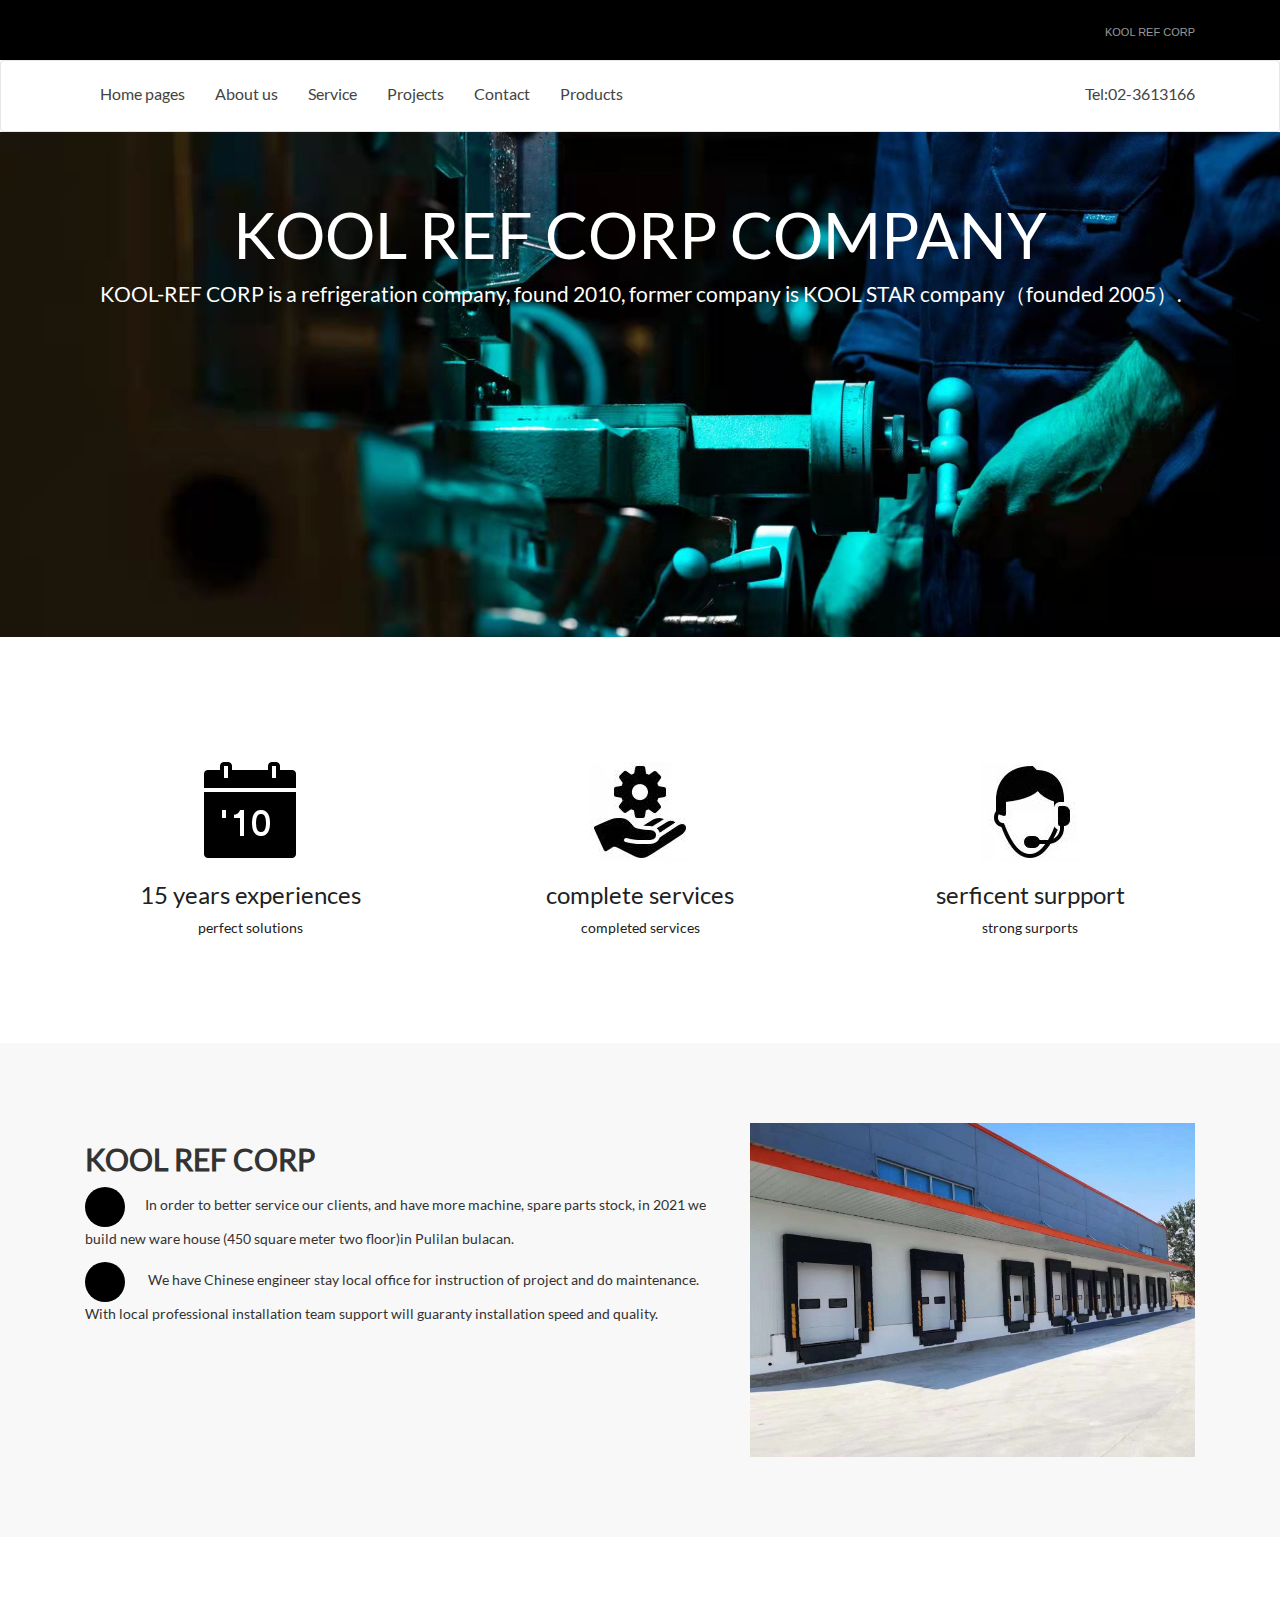
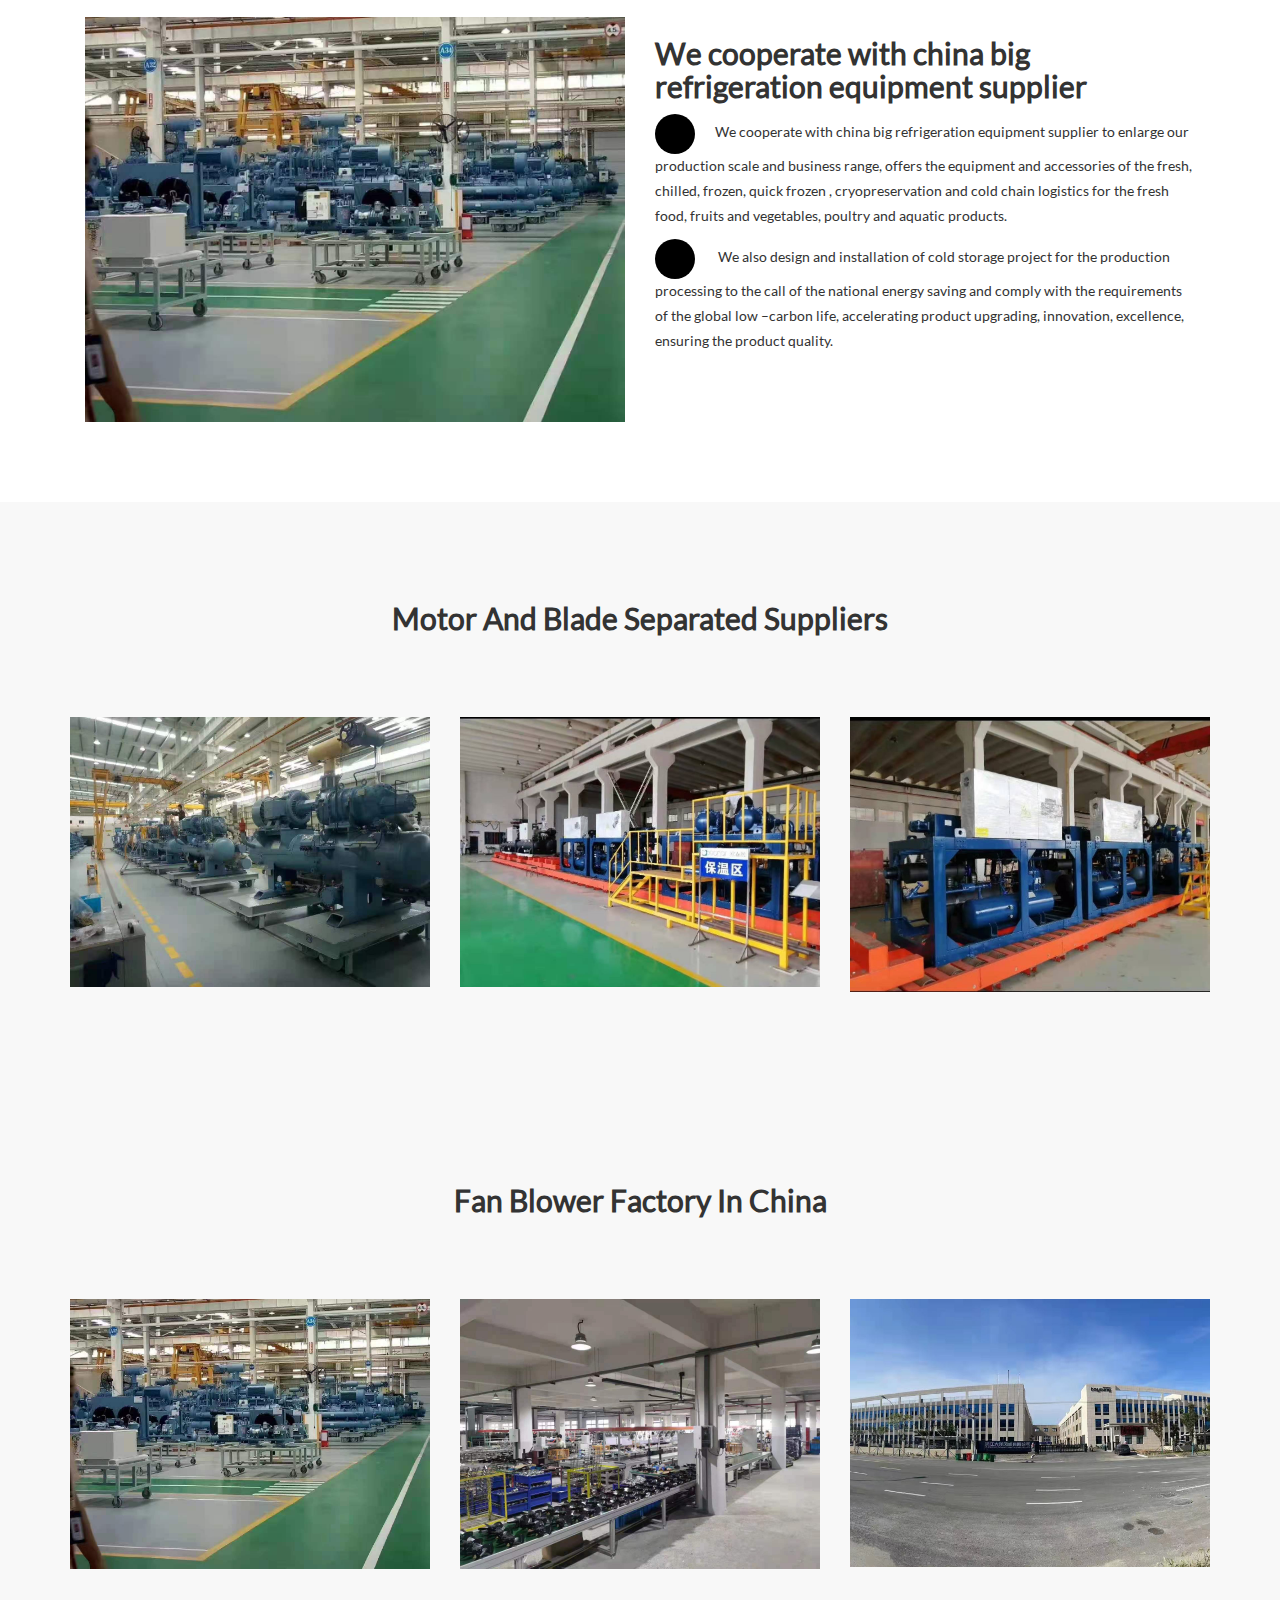
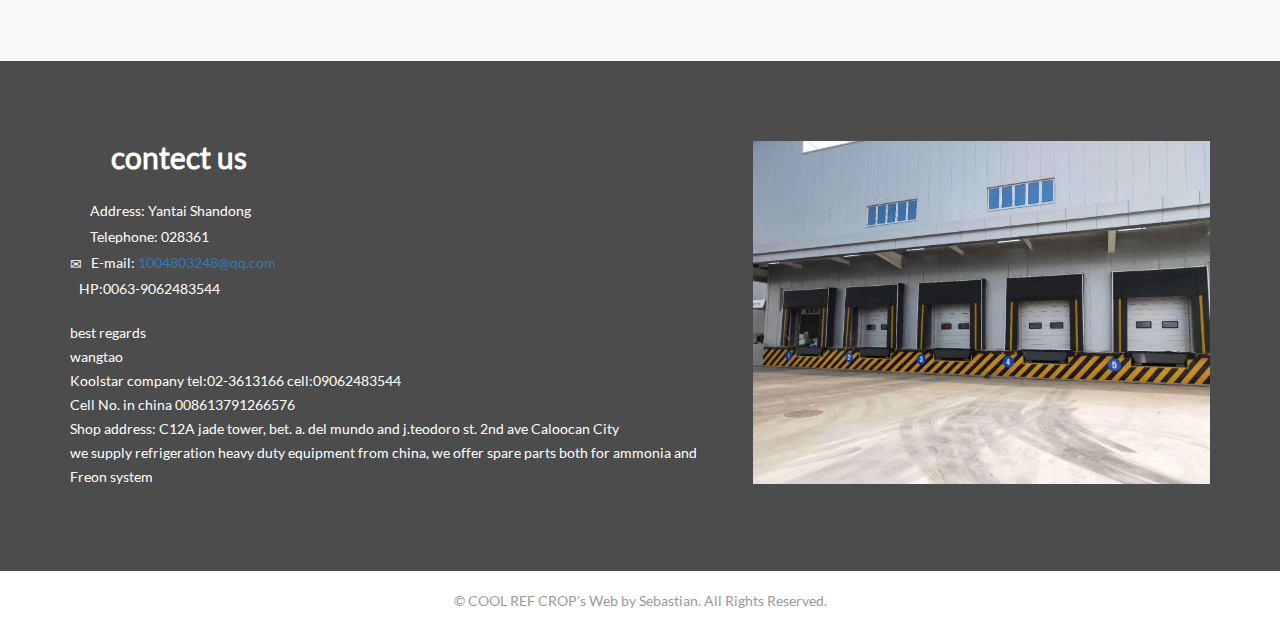
==== commit 9717c831: ""20224291957"" ====
--- a/index.html
+++ b/index.html
@@ -76,6 +76,7 @@
                     <li><a href="#home">Home pages</a></li>
                     <li><a href="#html5">About us</a></li>
                     <li><a href="#course">Service</a></li>
+                    <li><a href="supplier.html">Projects</a></li>
                     <li><a href="#contact">Contact</a></li>
                     <li><a href="fliter.html">Products</a></li>
                 </ul>
@@ -190,12 +191,12 @@
     </section>
     <!--Our spulier-->
     <!--course-->
-    <section id="course">
+    <!-- <section id="course">
         <div class="container">
             <div class="row wow fadeIn" data-wow-delay="0.6s">
                 <div class="col-md-12">
                     <h2>Main Products</h2>
-                </div>
+                </div> -->
                 <!-- <div class="col-md-3">
                     <div class="course">
                         <img class="case-img" src="images/case11.jpg" data-src="images/case1-xcxcode.jpg" class="img-responsive" alt="engineer" title="engineer" />
@@ -220,25 +221,57 @@
             </div> -->
                 <!-- <div class="navbar-collapse collapse"> -->
                 <!-- <section class="nav navbar-nav"> -->
-                <h3><img src="images/iconp1.png"class="img" alt=""/><a href="fliter.html">Filter</a></h3>
+                <!-- <h3><img src="images/iconp1.png"class="img" alt=""/><a href="fliter.html">Filter</a></h3>
                 <h3><img src="images/iconp2.png"class="img" alt=""/><a href="fan.html">Fan blower</a></h3>
                 <h3><img src="images/iconp3.png"class="img" alt=""/><a href="oil-seperator.html">Oil seperator</a></h3>
                 <h3><img src="images/iconp4.png"class="img" alt=""/><a href="receiver.html">Receiver</a></h3>
                 <h3><img src="images/iconp5.png"class="img" alt=""/><a href="parts.html">Part</a></h3>
                 <h3><img src="images/iconp6.png"class="img" alt=""/><a href="LED.html">Cold storage LED light</a></h3>
-                <h3><img src="images/iconp7.png"class="img" alt=""/></span><a href="oil.html">Lubricating oil for compresser</a></h3>
+                <h3><img src="images/iconp7.png"class="img" alt=""/></span><a href="oil.html">Lubricating oil for compresser</a></h3> -->
                 <!-- </section> -->
                 <!-- </div> -->
                 <!--导航-->
-            </div>
-    </section>
+            <!-- </div>
+    </section> -->
     <!--course-->
      <!--bbs2 sup-->
-    <section id="course">
+    <!-- <section id="course">
         <div class="container">
             <div class="row wow fadeInUp" data-wow-duration="0.5s">
                  <div class="col-md-12">
                     <h2>Our Supplier</h2>
+                </div>
+                <div class="col-md-4">
+                    <a href="supplier.html" class="mask" title="a">
+                        <img src="images/refrigeration spare parts/refrigeration spare parts/our supplier/08b130e5ea207d783c3f012fd4f795f.jpg" class="img-responsive" alt="" /> -->
+                        <!-- <h3>15 years experiences</h3>
+                        <p>perfect solutions</p> -->
+                    <!-- </a>
+                </div>
+                <div class="col-md-4">
+                    <a href="supplier.html" class="mask" title="b">
+                        <img src="images/refrigeration spare parts/refrigeration spare parts/our supplier/de3504359f0ffc315e4cda3624643a8.jpg" class="img-responsive" alt="" /> -->
+                        <!-- <h3>complete services</h3>
+                        <p>completed services</p> -->
+                    <!-- </a>
+                </div>
+                <div class="col-md-4">
+                    <a href="supplier.html" class="mask" title="c">
+                        <img src="images/refrigeration spare parts/refrigeration spare parts/our supplier/ad2248188580c0afb2e2816326dd3bf.jpg" class="img-responsive" alt="" /> -->
+                        <!-- <h3>serficent surpport</h3>
+                        <p>strong surports</p> -->
+                    <!-- </a>
+                </div>
+            </div>
+        </div>
+    </section> -->
+    <!--bbs2 sup-->
+     <!--bbs2 sup-->
+    <section id="course">
+        <div class="container">
+            <div class="row wow fadeInUp" data-wow-duration="0.5s">
+                 <div class="col-md-12">
+                    <h2>Motor And Blade  Separated Suppliers</h2>
                 </div>
                 <div class="col-md-4">
                     <a href="supplier.html" class="mask" title="a">
@@ -264,6 +297,72 @@
             </div>
         </div>
     </section>
+    <!--bbs2 sup-->
+
+    <!--bbs2 sup-->
+    <section id="course">
+        <div class="container">
+            <div class="row wow fadeInUp" data-wow-duration="0.5s">
+                 <div class="col-md-12">
+                    <h2>Fan Blower Factory In China </h2>
+                </div>
+                <div class="col-md-4">
+                    <a href="supplier.html" class="mask" title="a">
+                        <img src="images/refrigeration spare parts/refrigeration spare parts/our supplier/a5eb4d71f871e07b12910773c1e0e20.jpg" class="img-responsive" alt="" />
+                        <!-- <h3>15 years experiences</h3>
+                        <p>perfect solutions</p> -->
+                    </a>
+                </div>
+                <div class="col-md-4">
+                    <a href="supplier.html" class="mask" title="b">
+                        <img src="images/refrigeration spare parts/refrigeration spare parts/our supplier/fan blower factory china.jpg" class="img-responsive" alt="" />
+                        <!-- <h3>complete services</h3>
+                        <p>completed services</p> -->
+                    </a>
+                </div>
+                <div class="col-md-4">
+                    <a href="supplier.html" class="mask" title="c">
+                        <img src="images/our supplier/fan blower factory.jpg" class="img-responsive" alt="" />
+                        <!-- <h3>serficent surpport</h3>
+                        <p>strong surports</p> -->
+                    </a>
+                </div>
+            </div>
+        </div>
+    </section>
+    <!--bbs2 sup-->
+
+    <!--bbs2 sup-->
+    <!-- <section id="course">
+        <div class="container">
+            <div class="row wow fadeInUp" data-wow-duration="0.5s">
+                 <div class="col-md-12">
+                    <h2>Project Pictures</h2>
+                </div>
+                <div class="col-md-4">
+                    <a href="supplier.html" class="mask" title="a">
+                        <img src="images/refrigeration spare parts/refrigeration spare parts/工程图片/08b130e5ea207d783c3f012fd4f795f.jpg" class="img-responsive" alt="" /> -->
+                        <!-- <h3>15 years experiences</h3>
+                        <p>perfect solutions</p> -->
+                    <!-- </a>
+                </div>
+                <div class="col-md-4">
+                    <a href="supplier.html" class="mask" title="b">
+                        <img src="images/refrigeration spare parts/refrigeration spare parts/工程图片/IMG_2697.JPG" class="img-responsive" alt="" /> -->
+                        <!-- <h3>complete services</h3>
+                        <p>completed services</p> -->
+                    <!-- </a>
+                </div>
+                <div class="col-md-4">
+                    <a href="supplier.html" class="mask" title="c">
+                        <img src="images/refrigeration spare parts/refrigeration spare parts/工程图片/IMG_20180504_172819.jpg" class="img-responsive" alt="" /> -->
+                        <!-- <h3>serficent surpport</h3>
+                        <p>strong surports</p> -->
+                    <!-- </a>
+                </div>
+            </div>
+        </div>
+    </section> -->
     <!--bbs2 sup-->
 
     <!--contact-->
@@ -275,19 +374,6 @@
                         <h2>
                             <span class="glyphicon glyphicon-send"></span> &nbsp; contect us
                         </h2>
-                        <p>
-                            best regards<br>
-
-wangtao<br>
-
-Koolstar company tel:02-3613166 cell:09062483544<br>
-
-Cell No. in china 008613791266576<br>
-
-Shop address: C12A jade tower, bet. a. del mundo and j.teodoro st. 2nd ave Caloocan City<br>
-
-we supply refrigeration heavy duty equipment from china, we offer spare parts both for ammonia and Freon system<br>
-                        </p>
                         <address>
                             <p>
                                 <span class="glyphicon glyphicon-map-marker"></span>
@@ -297,14 +383,15 @@
                             <p>
                                 <span class="glyphicon glyphicon-earphone"></span>
                                 &nbsp;
-                                Telephone: 02-3613166
+                                Telephone: 028361
                             </p>
-                            <!-- <p> -->
-                                <!-- <span class="glyphicon glyphicon-envelope"></span> -->
-                                <!-- &nbsp; -->
-                                <!-- E-mail: <a href="wangtao99988@sohu.com"
-                                    target="wangtao99988@sohu.com">wangtao99988@sohu.com</a>
-                                <a href="1004803248@qq.com" target="1004803248@qq.com">1004803248@qq.com</a> -->
+                            <p>
+                                <span class="glyphicon glyphicon-envelope"></span>
+                                &nbsp;
+                                E-mail: 
+                                <!-- <a href="wangtao99988@sohu.com"
+                                    target="wangtao99988@sohu.com">wangtao99988@sohu.com</a> -->
+                                <a href="1004803248@qq.com" target="1004803248@qq.com">1004803248@qq.com</a>
                             <!-- </p> -->
                             <p>
                                 <span class="glyphicon HP"></span>
@@ -312,6 +399,20 @@
                                 HP:0063-9062483544
                             </p>
                         </address>
+                        <p>
+                            best regards<br>
+
+wangtao<br>
+
+Koolstar company tel:02-3613166 cell:09062483544<br>
+
+Cell No. in china 008613791266576<br>
+
+Shop address: C12A jade tower, bet. a. del mundo and j.teodoro st. 2nd ave Caloocan City<br>
+
+we supply refrigeration heavy duty equipment from china, we offer spare parts both for ammonia and Freon system<br>
+                        </p>
+                        
                     </div>
                     <div class="col-md-5 wow fadeInRight animated">
                         <img align="right" src="images/refrigeration spare parts/refrigeration spare parts/工程图片/3.jpg"
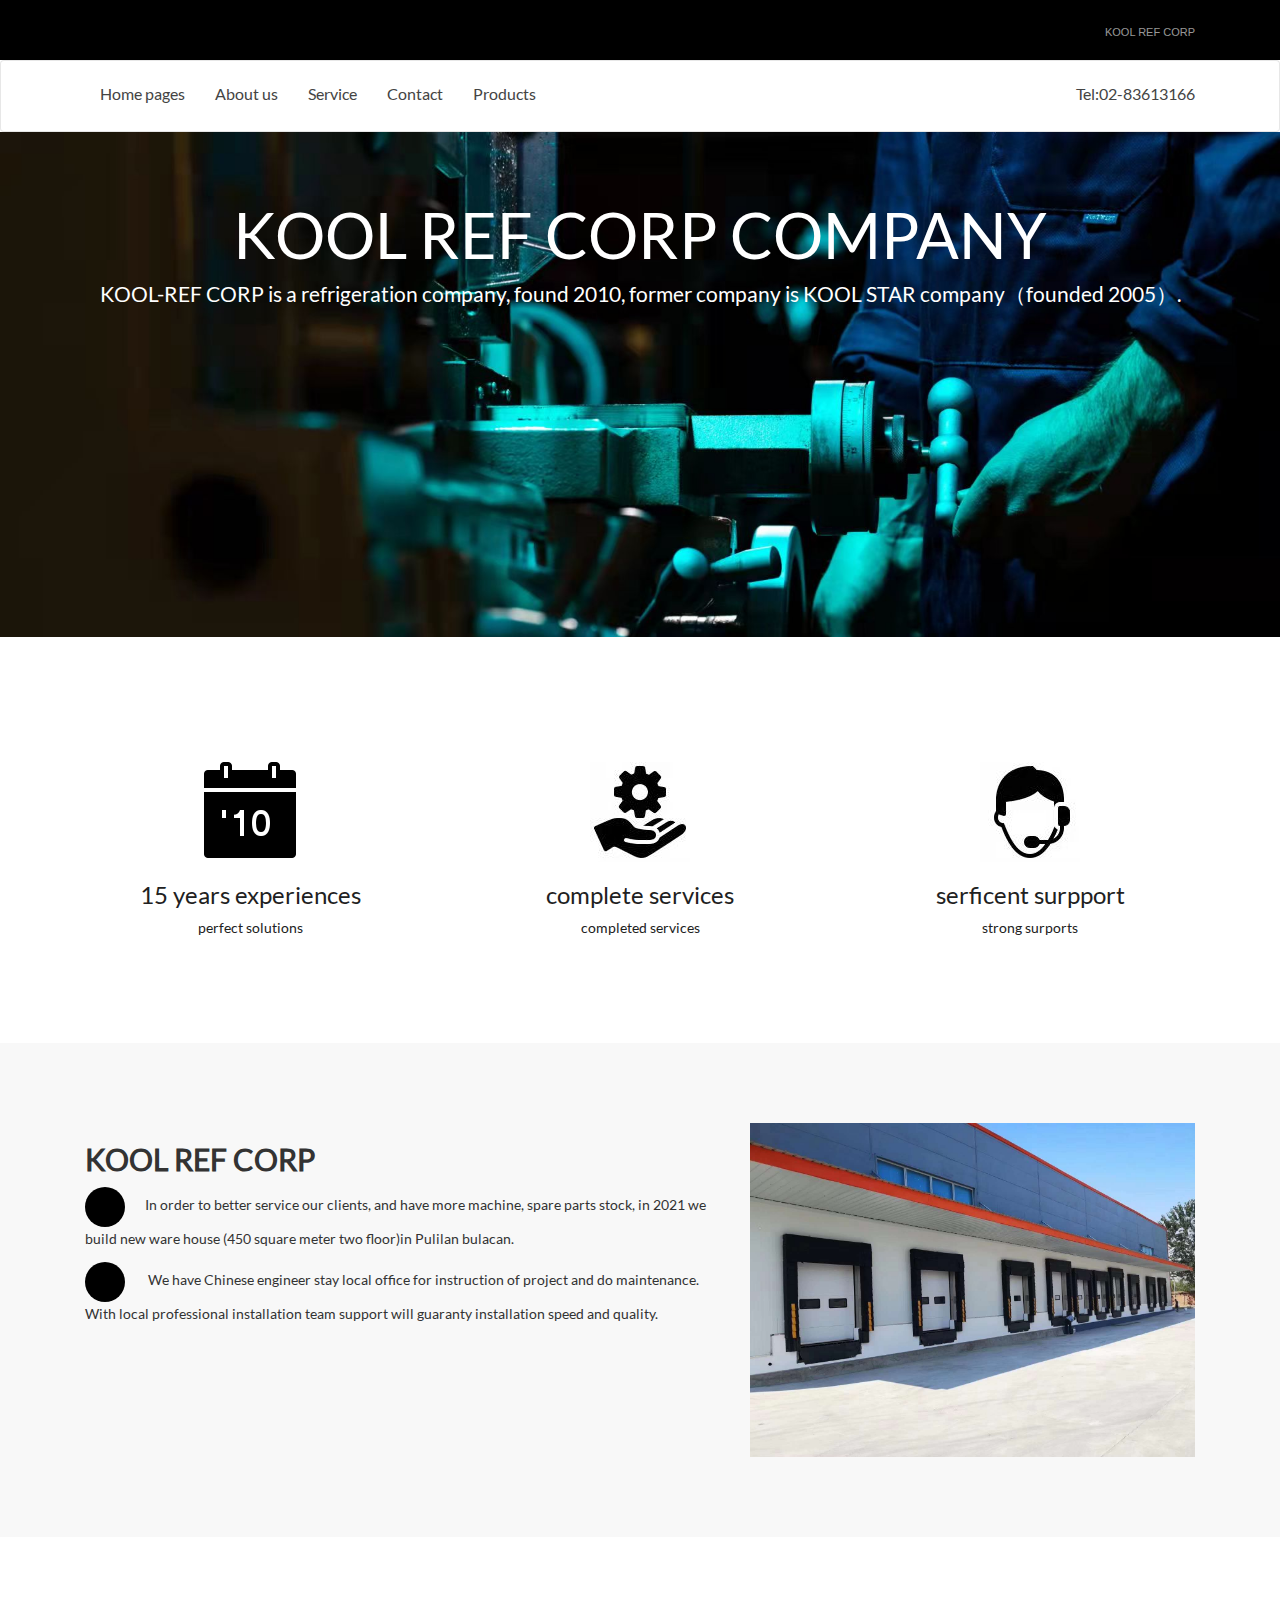
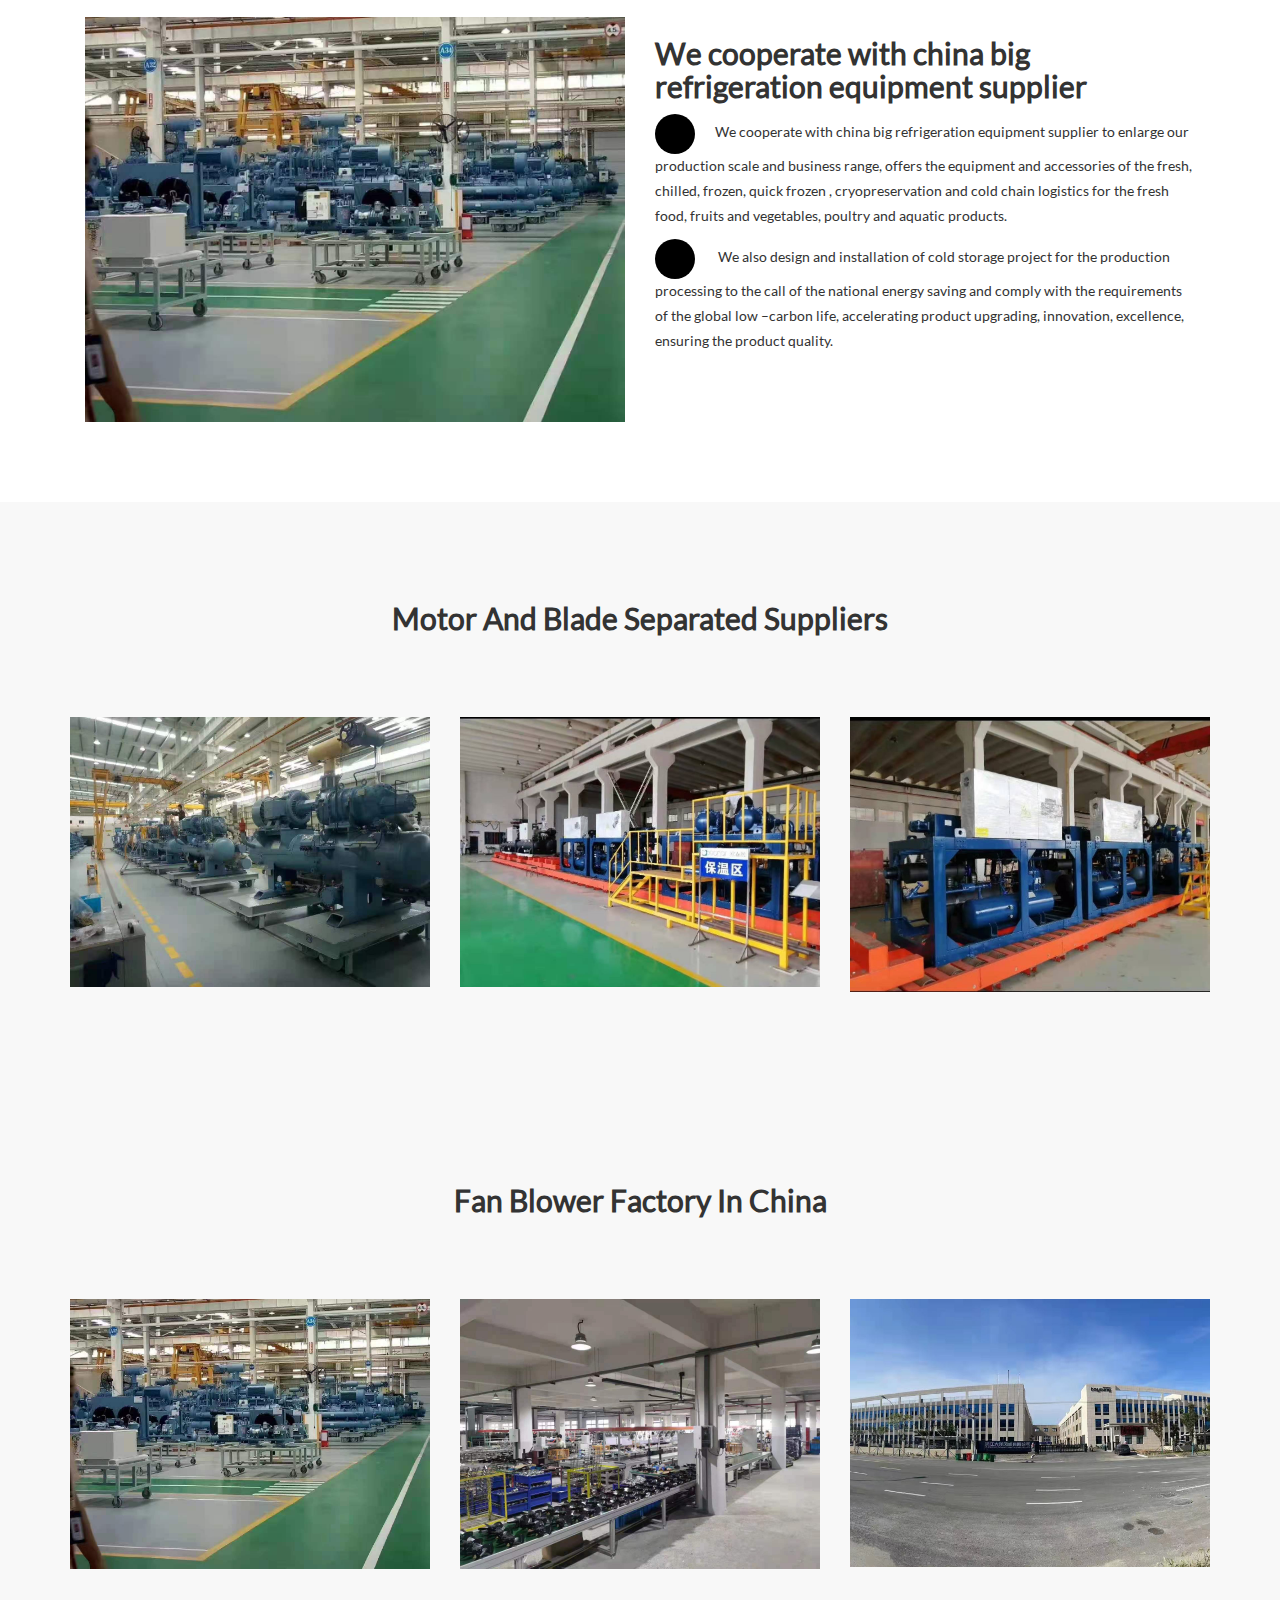
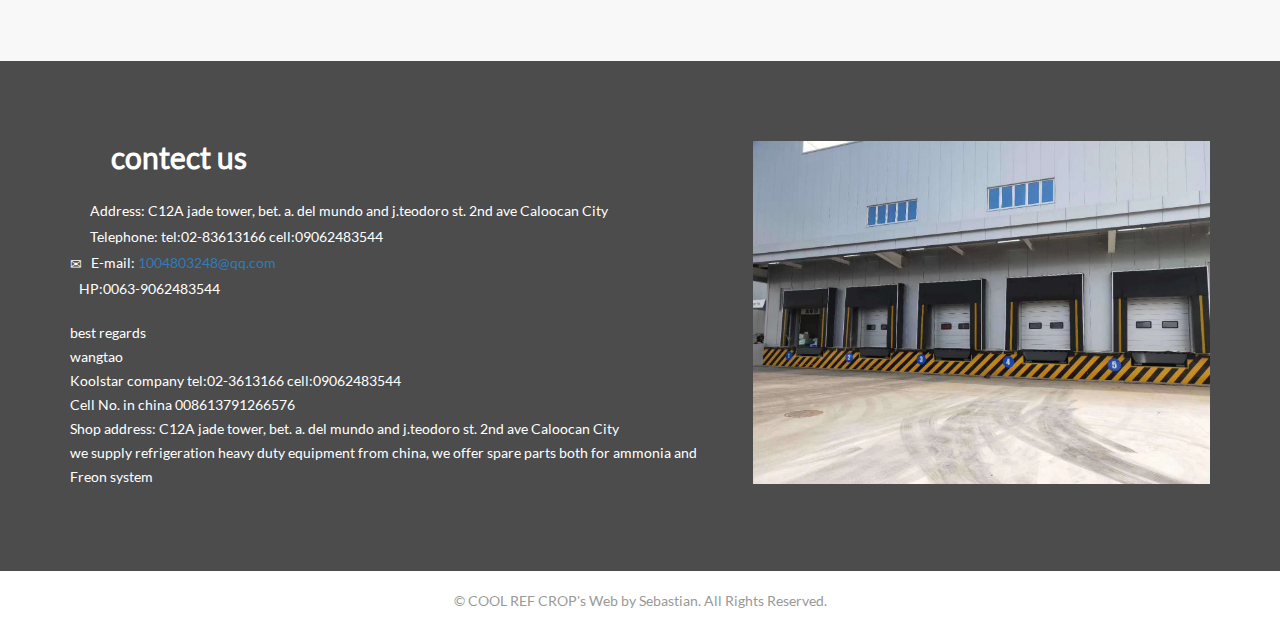
==== commit 14738b9a: ""202204292001"" ====
--- a/index.html
+++ b/index.html
@@ -75,13 +75,13 @@
                 <ul class="nav navbar-nav">
                     <li><a href="#home">Home pages</a></li>
                     <li><a href="#html5">About us</a></li>
-                    <li><a href="#course">Service</a></li>
-                    <li><a href="supplier.html">Projects</a></li>
+                    <li><a href="supplier.html">Service</a></li>
+                    <!-- <li><a href="supplier.html">Projects</a></li> -->
                     <li><a href="#contact">Contact</a></li>
                     <li><a href="fliter.html">Products</a></li>
                 </ul>
                 <ul class="nav navbar-nav navbar-right">
-                    <li><a href="javascript:;">Tel:02-3613166</a></li>
+                    <li><a href="javascript:;">Tel:02-83613166</a></li>
                 </ul>
             </div>
             <!--导航-->
@@ -378,12 +378,12 @@
                             <p>
                                 <span class="glyphicon glyphicon-map-marker"></span>
                                 &nbsp;
-                                Address: Yantai Shandong
+                                Address: C12A jade tower, bet. a. del mundo and j.teodoro st. 2nd ave Caloocan City
                             </p>
                             <p>
                                 <span class="glyphicon glyphicon-earphone"></span>
                                 &nbsp;
-                                Telephone: 028361
+                                Telephone: tel:02-83613166 cell:09062483544
                             </p>
                             <p>
                                 <span class="glyphicon glyphicon-envelope"></span>
@@ -392,9 +392,9 @@
                                 <!-- <a href="wangtao99988@sohu.com"
                                     target="wangtao99988@sohu.com">wangtao99988@sohu.com</a> -->
                                 <a href="1004803248@qq.com" target="1004803248@qq.com">1004803248@qq.com</a>
-                            <!-- </p> -->
+                            </p>
                             <p>
-                                <span class="glyphicon HP"></span>
+                                <span class="glyphicon glyphicon HP"></span>
                                 &nbsp;
                                 HP:0063-9062483544
                             </p>
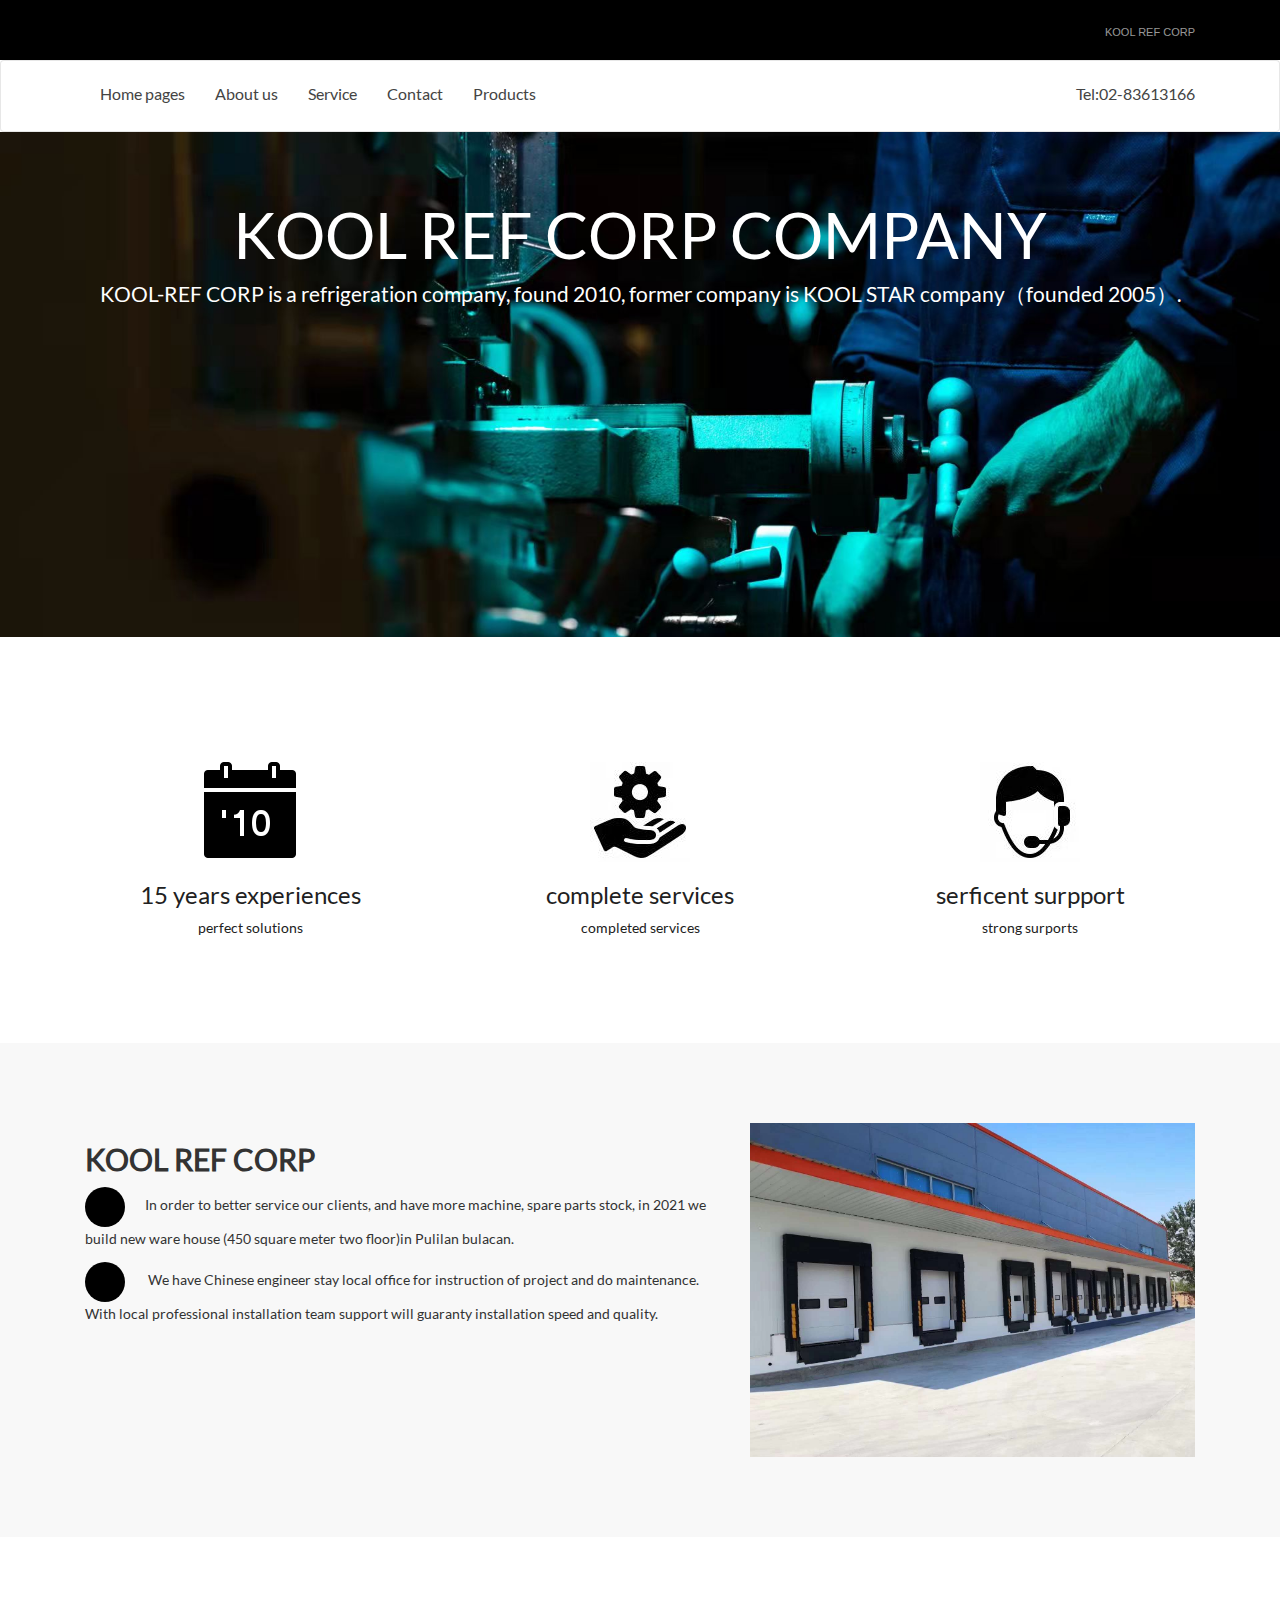
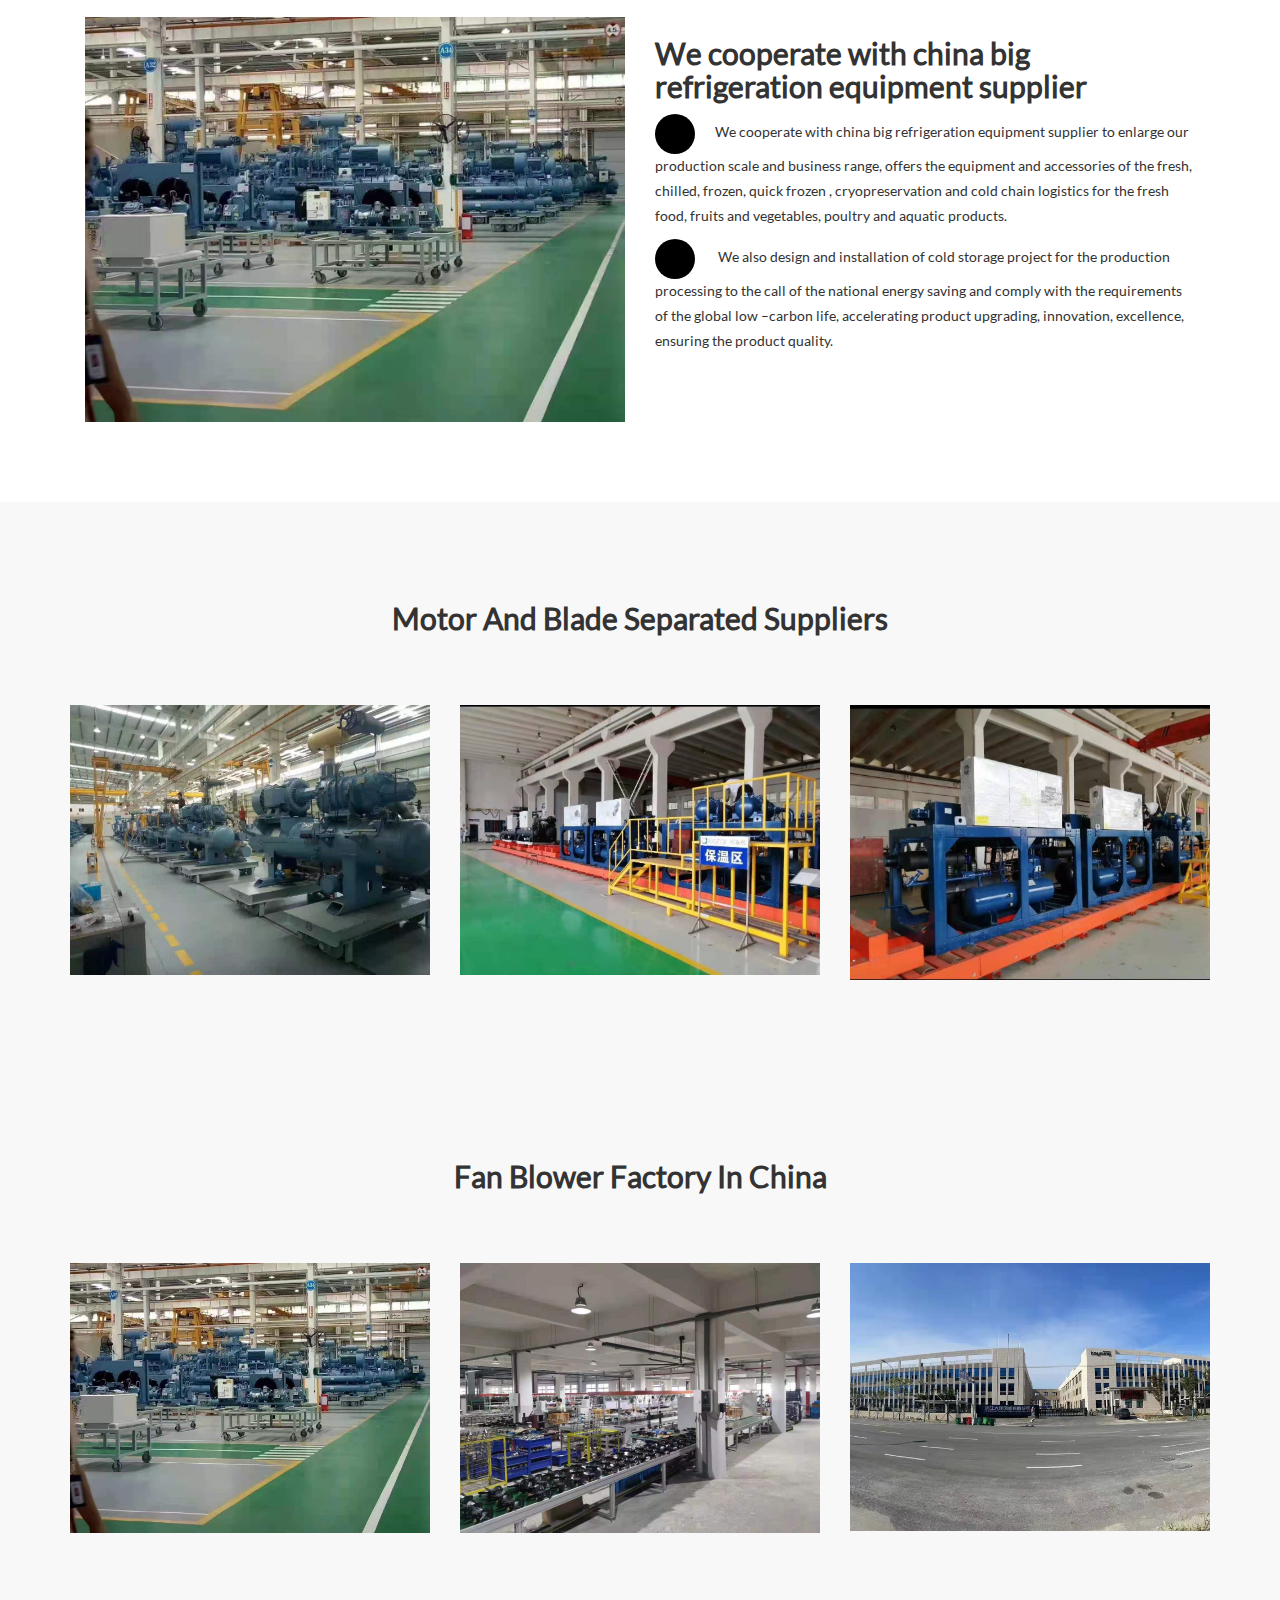
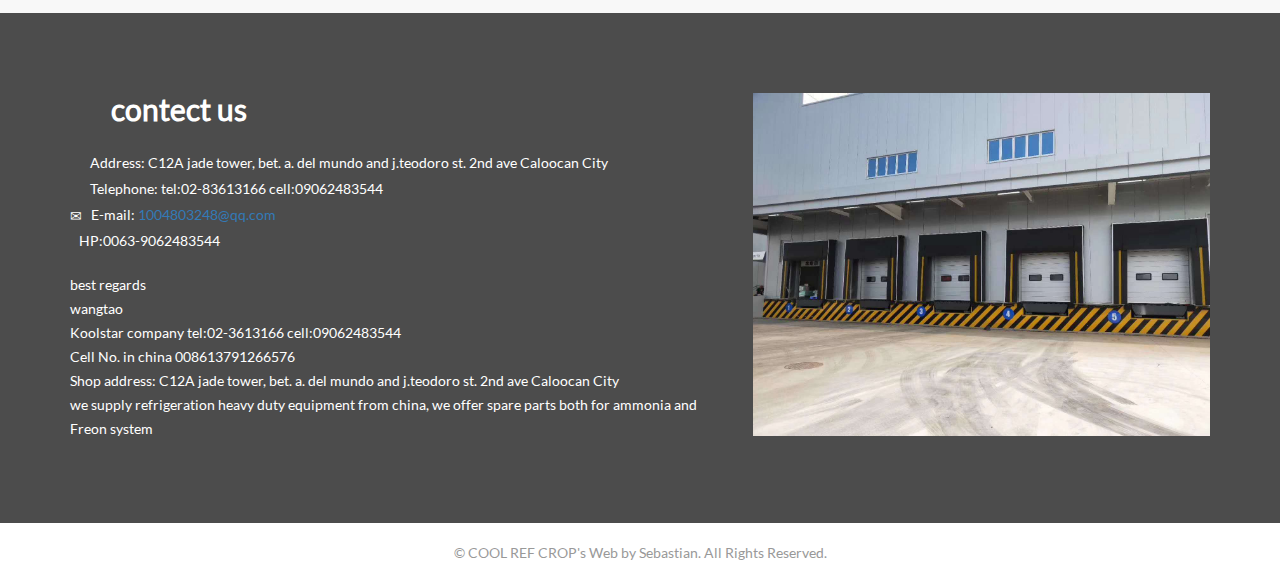
==== commit 07f81e57: ""202204292029"" ====
--- a/index.html
+++ b/index.html
@@ -274,25 +274,25 @@
                     <h2>Motor And Blade  Separated Suppliers</h2>
                 </div>
                 <div class="col-md-4">
-                    <a href="supplier.html" class="mask" title="a">
+                    <!-- <a href="supplier.html" class="mask" title="a"> -->
                         <img src="images/refrigeration spare parts/refrigeration spare parts/our supplier/08b130e5ea207d783c3f012fd4f795f.jpg" class="img-responsive" alt="" />
                         <!-- <h3>15 years experiences</h3>
                         <p>perfect solutions</p> -->
-                    </a>
-                </div>
-                <div class="col-md-4">
-                    <a href="supplier.html" class="mask" title="b">
+                    <!-- </a> -->
+                </div>
+                <div class="col-md-4">
+                    <!-- <a href="supplier.html" class="mask" title="b"> -->
                         <img src="images/refrigeration spare parts/refrigeration spare parts/our supplier/de3504359f0ffc315e4cda3624643a8.jpg" class="img-responsive" alt="" />
                         <!-- <h3>complete services</h3>
                         <p>completed services</p> -->
-                    </a>
-                </div>
-                <div class="col-md-4">
-                    <a href="supplier.html" class="mask" title="c">
+                    <!-- </a> -->
+                </div>
+                <div class="col-md-4">
+                    <!-- <a href="supplier.html" class="mask" title="c"> -->
                         <img src="images/refrigeration spare parts/refrigeration spare parts/our supplier/ad2248188580c0afb2e2816326dd3bf.jpg" class="img-responsive" alt="" />
                         <!-- <h3>serficent surpport</h3>
                         <p>strong surports</p> -->
-                    </a>
+                    <!-- </a> -->
                 </div>
             </div>
         </div>
@@ -307,25 +307,25 @@
                     <h2>Fan Blower Factory In China </h2>
                 </div>
                 <div class="col-md-4">
-                    <a href="supplier.html" class="mask" title="a">
+                    <!-- <a href="supplier.html" class="mask" title="a"> -->
                         <img src="images/refrigeration spare parts/refrigeration spare parts/our supplier/a5eb4d71f871e07b12910773c1e0e20.jpg" class="img-responsive" alt="" />
                         <!-- <h3>15 years experiences</h3>
                         <p>perfect solutions</p> -->
-                    </a>
-                </div>
-                <div class="col-md-4">
-                    <a href="supplier.html" class="mask" title="b">
+                    <!-- </a> -->
+                </div>
+                <div class="col-md-4">
+                    <!-- <a href="supplier.html" class="mask" title="b"> -->
                         <img src="images/refrigeration spare parts/refrigeration spare parts/our supplier/fan blower factory china.jpg" class="img-responsive" alt="" />
                         <!-- <h3>complete services</h3>
                         <p>completed services</p> -->
-                    </a>
-                </div>
-                <div class="col-md-4">
-                    <a href="supplier.html" class="mask" title="c">
+                    <!-- </a> -->
+                </div>
+                <div class="col-md-4">
+                    <!-- <a href="supplier.html" class="mask" title="c"> -->
                         <img src="images/our supplier/fan blower factory.jpg" class="img-responsive" alt="" />
                         <!-- <h3>serficent surpport</h3>
                         <p>strong surports</p> -->
-                    </a>
+                    <!-- </a> -->
                 </div>
             </div>
         </div>
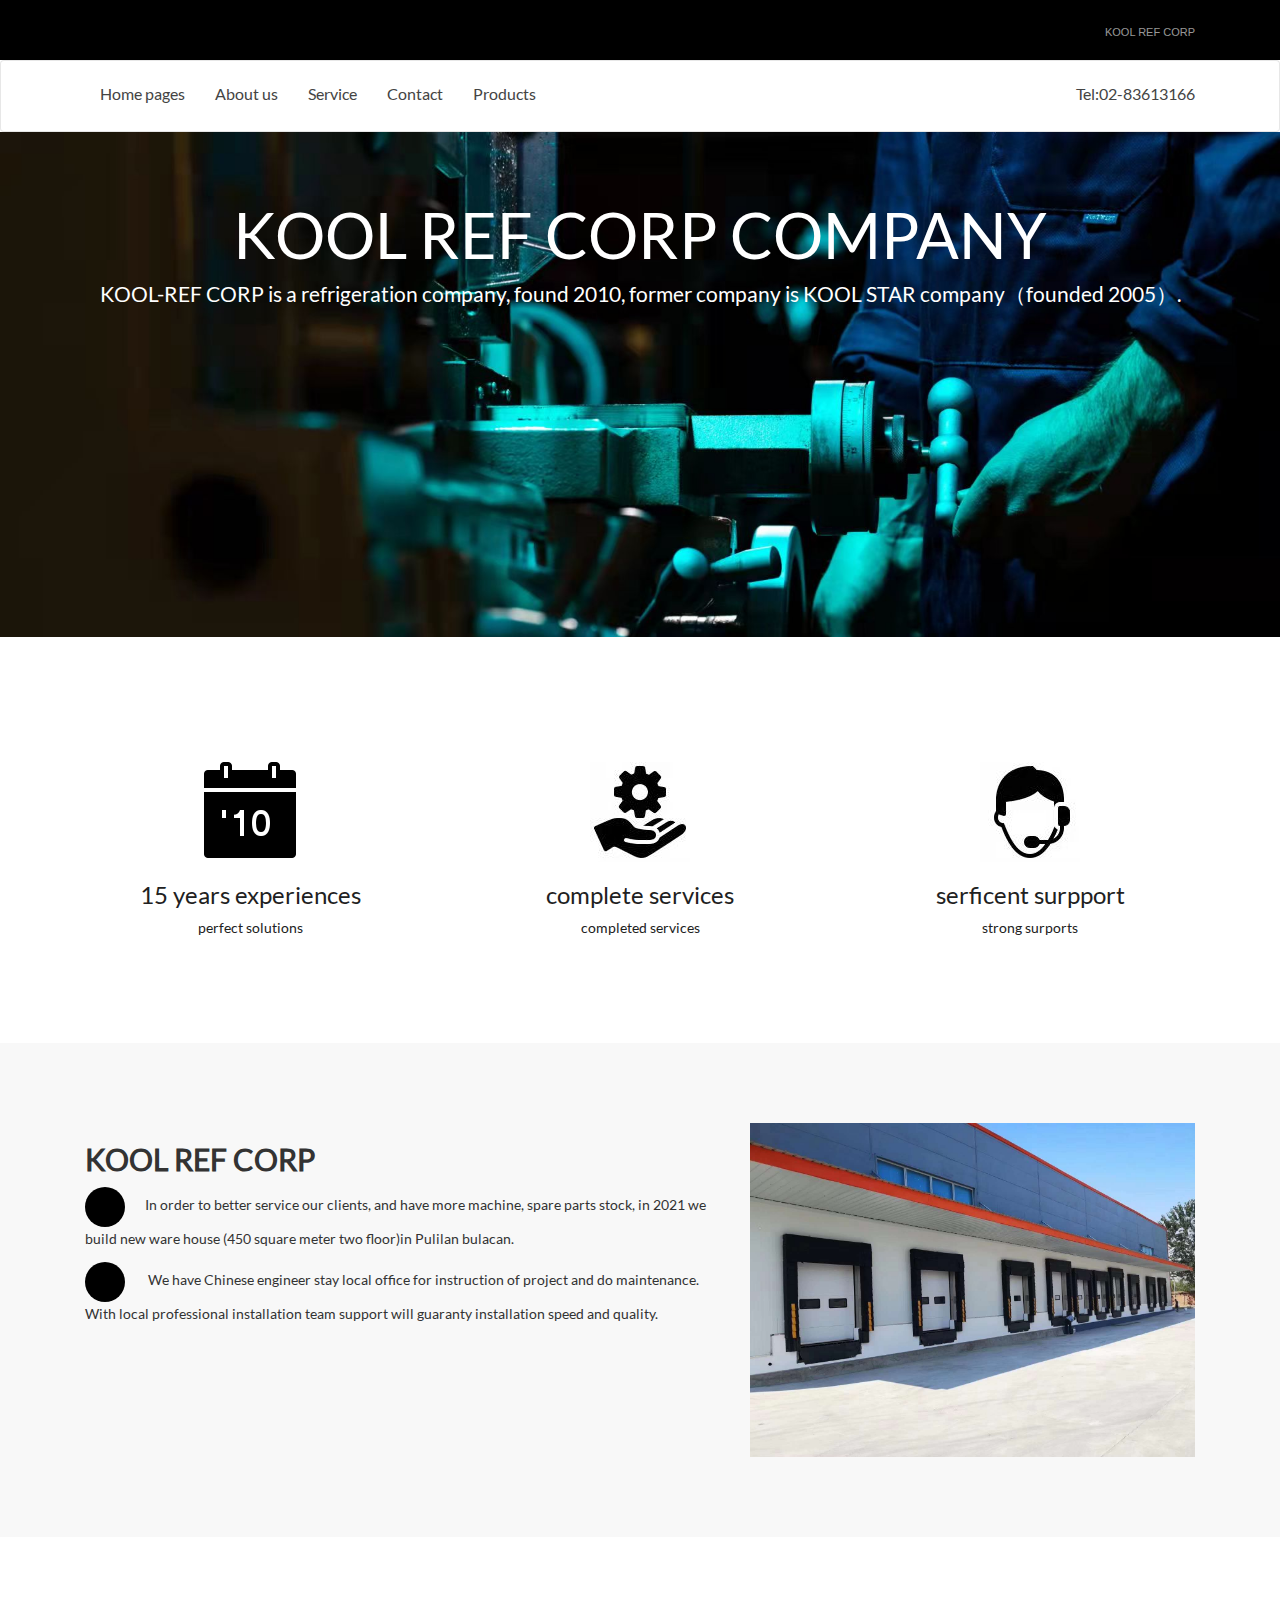
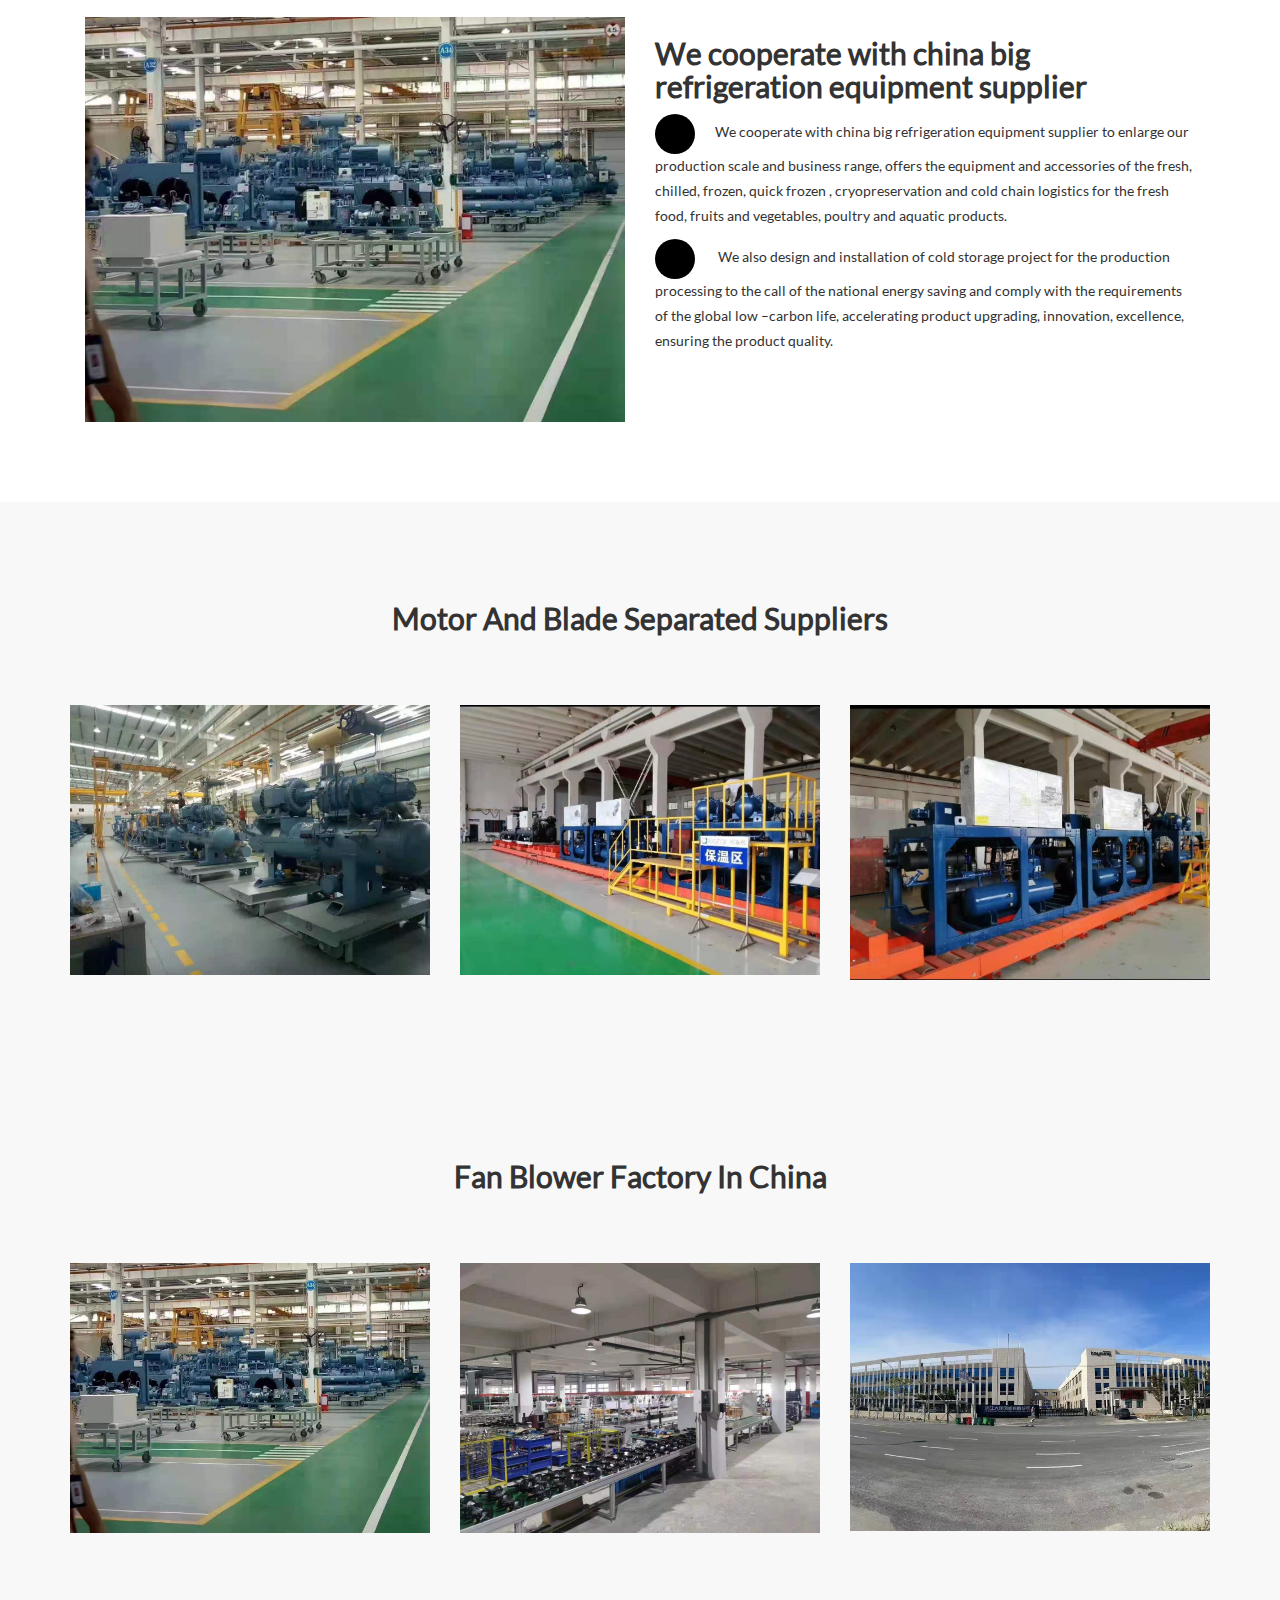
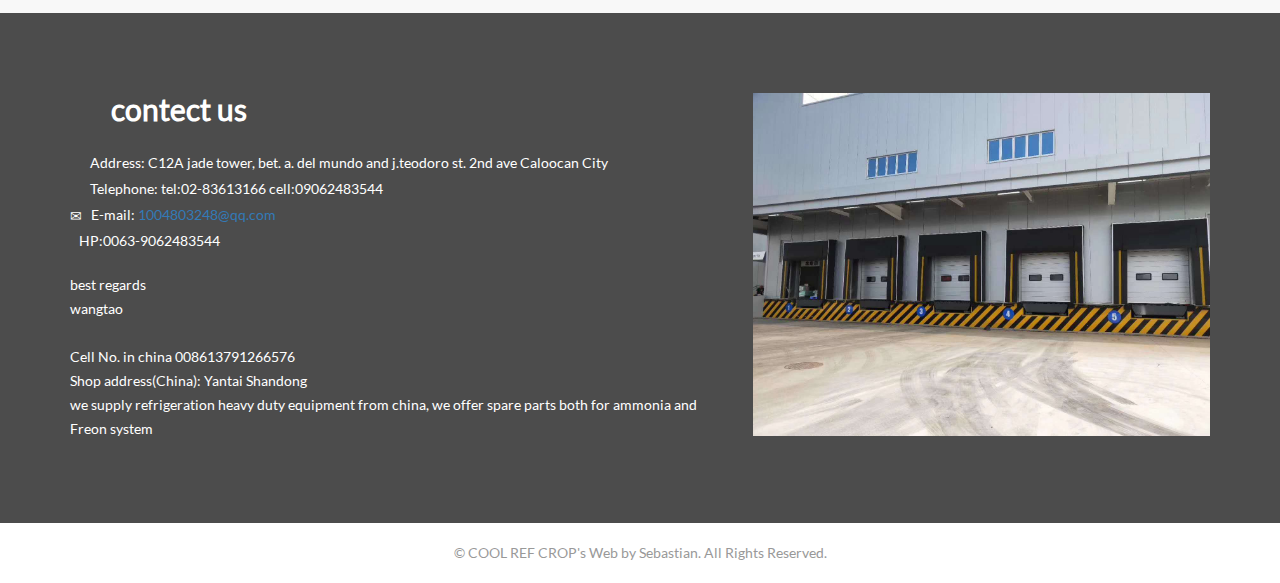
==== commit 2b58b484: "“202204292115”" ====
--- a/index.html
+++ b/index.html
@@ -404,11 +404,11 @@
 
 wangtao<br>
 
-Koolstar company tel:02-3613166 cell:09062483544<br>
+<br>
 
 Cell No. in china 008613791266576<br>
 
-Shop address: C12A jade tower, bet. a. del mundo and j.teodoro st. 2nd ave Caloocan City<br>
+Shop address(China): Yantai Shandong<br>
 
 we supply refrigeration heavy duty equipment from china, we offer spare parts both for ammonia and Freon system<br>
                         </p>
